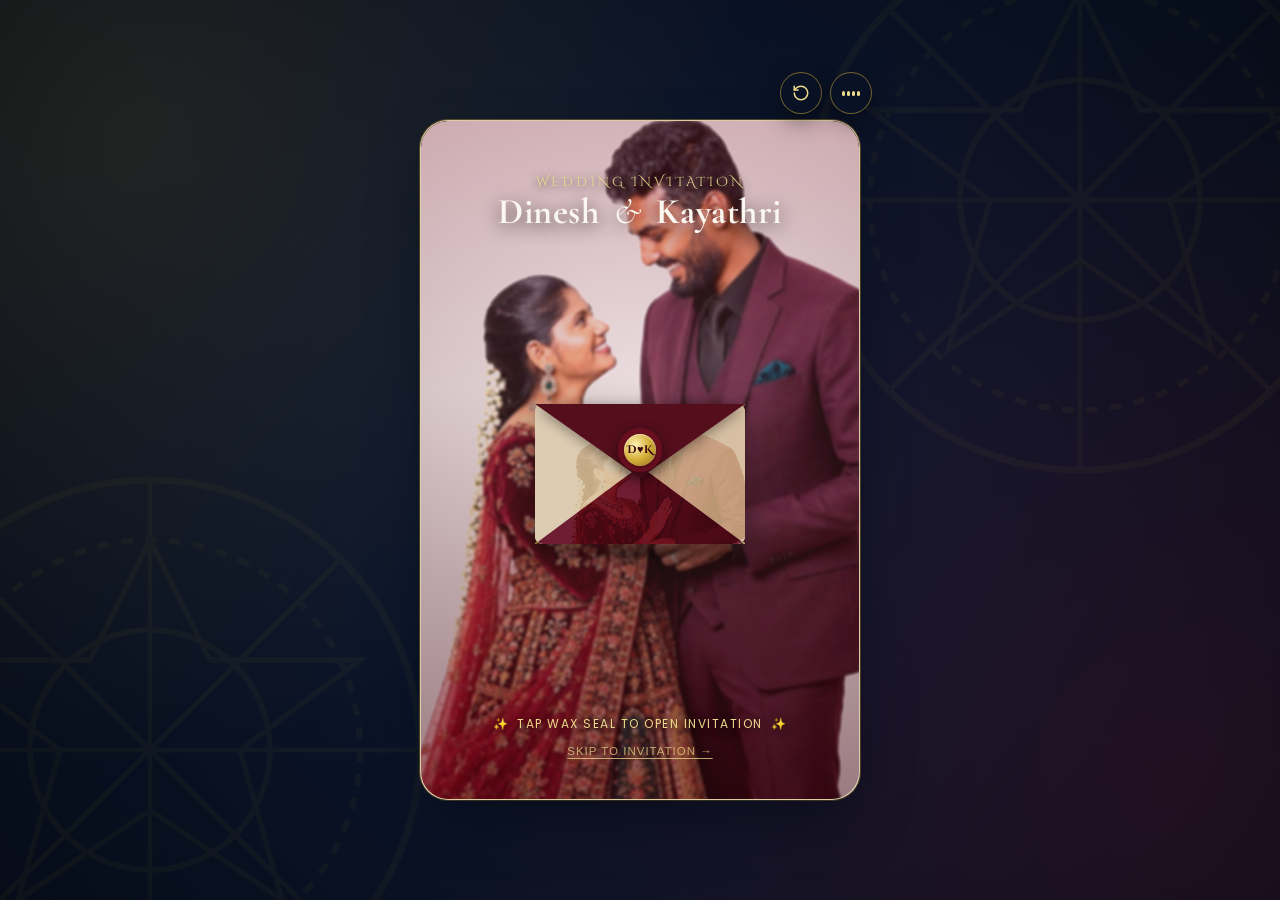
==== Dinesh & Kayathri/index.html @ c500e09a "dinesh and kayathri wedding invitation" ====
<!DOCTYPE html>
<html lang="en">
<head>
  <meta charset="UTF-8">
  <meta name="viewport" content="width=device-width, initial-scale=1.0">
  <title>Dinesh &amp; Kayathri — Royal Wedding Invitation | 14 &amp; 15 Nov 2026</title>
  
  <!-- SEO & Social Sharing Meta Tags -->
  <meta name="description" content="With the blessings of the Almighty and our elders, join us in celebrating the wedding of Dinesh &amp; Kayathri on November 14 &amp; 15, 2026 at Koogaiyur.">
  <meta name="theme-color" content="#060c18">
  <meta property="og:title" content="Dinesh &amp; Kayathri — Wedding Invitation">
  <meta property="og:description" content="Celebrate our wedding ceremony &amp; reception on 14th &amp; 15th November 2026 at Koogaiyur.">
  <meta property="og:type" content="website">
  
  <!-- Stylesheets -->
  <link rel="stylesheet" href="styles.css">
</head>
<body>

  <!-- ==========================================================================
       DRAFT PREVIEW & SUGGESTION SYSTEM
       ========================================================================== -->
  <aside class="preview-feedback-banner" id="previewFeedbackBanner" style="display:none;" style="display:none;" aria-label="Draft Preview Notification">
    <div class="preview-banner-inner">
      <div class="preview-badge-group">
        <span class="preview-pill">✨ DRAFT PREVIEW</span>
        <div class="preview-text-block">
          <span class="preview-main-msg">Wedding Invitation Review — <strong>Dinesh &amp; Kayathri</strong></span>
          <span class="preview-sub-msg">Kindly review our details, dates, and design, and share your valuable suggestions!</span>
        </div>
      </div>
      <div class="preview-banner-actions">
        <button class="preview-btn primary pulse" type="button" onclick="openFeedbackModal()">
          <span>✍️ Give Suggestion</span>
        </button>
        <button class="preview-btn whatsapp" type="button" onclick="openDirectWhatsAppFeedback()">
          <span>💬 WhatsApp Feedback</span>
        </button>
        <button class="preview-btn-close" type="button" onclick="togglePreviewBanner(false)" title="Hide review banner to preview clean invitation" aria-label="Hide banner">
          &times;
        </button>
      </div>
    </div>
  </aside>

  <!-- Floating Sticky Pill to Re-open Suggestion Box -->
  <button class="preview-floating-trigger" id="previewFloatingTrigger" style="display:none;" style="display:none;" type="button" onclick="togglePreviewBanner(true)" title="Open Suggestion &amp; Feedback Box">
    <span class="p-icon">💡</span>
    <span class="p-text">Share Suggestion</span>
  </button>

  <!-- Background Ambient Particles & Kolam Accents -->
  <div class="bg-decor">
    <div class="kolam-watermark"></div>
    <div class="kolam-watermark left"></div>
    <div class="heart-rain" id="heartRain"></div>
  </div>

  <!-- Confetti Canvas for Celebrations -->
  <canvas id="confettiCanvas"></canvas>

  <!-- Top Floating Controls Bar -->
  <header class="top-controls">
    <div class="action-buttons">
      <!-- Replay Envelope Opening Animation -->
      <button class="icon-btn tooltip-wrap" id="replayIntroBtn" data-tip="Replay Envelope Opening" aria-label="Replay Envelope Opening">
        <svg width="18" height="18" viewBox="0 0 24 24" fill="none" stroke="currentColor" stroke-width="2" stroke-linecap="round" stroke-linejoin="round">
          <path d="M3 12a9 9 0 1 0 9-9 9.75 9.75 0 0 0-6.74 2.74L3 8"/>
          <path d="M3 3v5h5"/>
        </svg>
      </button>

      <!-- Royal Wedding Music Toggle -->
      <button class="icon-btn tooltip-wrap" id="musicToggleBtn" data-tip="Play Wedding Music" aria-label="Toggle Wedding Music">
        <div class="soundwave-icon">
          <span class="soundwave-bar"></span>
          <span class="soundwave-bar"></span>
          <span class="soundwave-bar"></span>
          <span class="soundwave-bar"></span>
        </div>
      </button>
    </div>

    <!-- Royal Wedding Background Audio (loops continuously until closed) -->
    <audio id="weddingAudio" preload="auto" loop playsinline src="audio/whatsapp-audio-2026-09-25-at-111933-pm_rhyy3XTS.mp3">
      <source src="audio/whatsapp-audio-2026-09-25-at-111933-pm_rhyy3XTS.mp3" type="audio/mpeg">
    </audio>
  </header>

  <!-- Main Invitation Shell -->
  <main class="invitation-shell">
    <div class="invitation-card" id="invitationCard">

      <!-- Header Royal Temple Toran & Arch Motif -->
      <div class="motif-header">
        <svg viewBox="0 0 440 105" xmlns="http://www.w3.org/2000/svg" preserveAspectRatio="none">
          <defs>
            <!-- Royal Velvet Maroon Gradient -->
            <linearGradient id="royalMaroonGrad" x1="0%" y1="0%" x2="0%" y2="100%">
              <stop offset="0%" stop-color="#460815"/>
              <stop offset="60%" stop-color="#32050E"/>
              <stop offset="100%" stop-color="#220208"/>
            </linearGradient>

            <!-- 24K Metallic Gold Gradient -->
            <linearGradient id="richGoldGrad" x1="0%" y1="0%" x2="100%" y2="100%">
              <stop offset="0%" stop-color="#FFF3C4"/>
              <stop offset="30%" stop-color="#E2BC52"/>
              <stop offset="70%" stop-color="#B88A28"/>
              <stop offset="100%" stop-color="#FCE69C"/>
            </linearGradient>

            <!-- Soft Gold Radial Glow for Sanctum -->
            <radialGradient id="sanctumGlow" cx="50%" cy="35%" r="50%">
              <stop offset="0%" stop-color="#FFEBAA" stop-opacity="0.32"/>
              <stop offset="100%" stop-color="#FFEBAA" stop-opacity="0"/>
            </radialGradient>

            <!-- Drop Shadow for Bells & Kalasam -->
            <filter id="motifShadow" x="-20%" y="-20%" width="140%" height="140%">
              <feDropShadow dx="0" dy="1.5" stdDeviation="1.5" flood-color="#000" flood-opacity="0.45"/>
            </filter>
          </defs>

          <!-- Royal Scalloped Pelmet / Arch Background -->
          <path d="M0,0 L440,0 L440,74 Q385,92 330,76 Q275,60 220,82 Q165,60 110,76 Q55,92 0,74 Z" fill="url(#royalMaroonGrad)"/>
          <ellipse cx="220" cy="38" rx="85" ry="30" fill="url(#sanctumGlow)"/>

          <!-- Ornate Golden Arch Borders -->
          <path d="M0,74 Q55,92 110,76 Q165,60 220,82 Q275,60 330,76 Q385,92 440,74" 
                fill="none" stroke="url(#richGoldGrad)" stroke-width="2.5" stroke-linecap="round"/>
          <path d="M0,70 Q55,88 110,72 Q165,56 220,78 Q275,56 330,72 Q385,88 440,70" 
                fill="none" stroke="url(#richGoldGrad)" stroke-width="0.8" stroke-dasharray="2 3" opacity="0.8"/>

          <!-- Golden Pearl Fringe Drops -->
          <g fill="url(#richGoldGrad)">
            <circle cx="28" cy="82" r="2"/><circle cx="55" cy="86" r="2.5"/><circle cx="82" cy="82" r="2"/>
            <circle cx="138" cy="74" r="2"/><circle cx="165" cy="69" r="2"/><circle cx="192" cy="74" r="2"/>
            <circle cx="220" cy="85" r="3"/>
            <circle cx="248" cy="74" r="2"/><circle cx="275" cy="69" r="2"/><circle cx="302" cy="74" r="2"/>
            <circle cx="358" cy="82" r="2"/><circle cx="385" cy="86" r="2.5"/><circle cx="412" cy="82" r="2"/>
          </g>

          <!-- Draped Garland Swags -->
          <g stroke="url(#richGoldGrad)" stroke-width="1.2" fill="none" opacity="0.9">
            <path d="M0,30 Q55,60 110,34"/>
            <path d="M110,34 Q165,54 220,36"/>
            <path d="M220,36 Q275,54 330,34"/>
            <path d="M330,34 Q385,60 440,30"/>
          </g>

          <!-- Mango Leaves (மாவிலை தோரணம்) -->
          <g fill="#246938" stroke="url(#richGoldGrad)" stroke-width="0.6">
            <path d="M32,44 Q37,58 35,62 Q29,56 32,44 Z"/>
            <path d="M72,48 Q77,62 75,66 Q69,60 72,48 Z"/>
            <path d="M142,44 Q147,58 145,62 Q139,56 142,44 Z"/>
            <path d="M182,44 Q187,58 185,62 Q179,56 182,44 Z"/>
            <path d="M258,44 Q263,58 261,62 Q255,56 258,44 Z"/>
            <path d="M298,44 Q303,58 301,62 Q295,56 298,44 Z"/>
            <path d="M368,48 Q373,62 371,66 Q365,60 368,48 Z"/>
            <path d="M408,44 Q413,58 411,62 Q405,56 408,44 Z"/>
          </g>

          <!-- Marigold Blossoms (சாமந்தி மலர்கள்) -->
          <g>
            <circle cx="18" cy="36" r="3.5" fill="#FF9900"/><circle cx="18" cy="36" r="1.8" fill="#FFE885"/>
            <circle cx="55" cy="48" r="4" fill="#E67300"/><circle cx="55" cy="48" r="2.2" fill="#FFE885"/>
            <circle cx="92" cy="40" r="3.5" fill="#FF9900"/><circle cx="92" cy="40" r="1.8" fill="#FFE885"/>
            <circle cx="128" cy="40" r="3.5" fill="#FF9900"/><circle cx="128" cy="40" r="1.8" fill="#FFE885"/>
            <circle cx="165" cy="46" r="4" fill="#E67300"/><circle cx="165" cy="46" r="2.2" fill="#FFE885"/>
            <circle cx="202" cy="40" r="3.5" fill="#FF9900"/><circle cx="202" cy="40" r="1.8" fill="#FFE885"/>
            <circle cx="238" cy="40" r="3.5" fill="#FF9900"/><circle cx="238" cy="40" r="1.8" fill="#FFE885"/>
            <circle cx="275" cy="46" r="4" fill="#E67300"/><circle cx="275" cy="46" r="2.2" fill="#FFE885"/>
            <circle cx="312" cy="40" r="3.5" fill="#FF9900"/><circle cx="312" cy="40" r="1.8" fill="#FFE885"/>
            <circle cx="348" cy="40" r="3.5" fill="#FF9900"/><circle cx="348" cy="40" r="1.8" fill="#FFE885"/>
            <circle cx="385" cy="48" r="4" fill="#E67300"/><circle cx="385" cy="48" r="2.2" fill="#FFE885"/>
            <circle cx="422" cy="36" r="3.5" fill="#FF9900"/><circle cx="422" cy="36" r="1.8" fill="#FFE885"/>
          </g>

          <!-- Sacred Central Kalasam (கலசம்) -->
          <g transform="translate(220, 16)" filter="url(#motifShadow)">
            <path d="M-10,-10 L-6,-6 M0,-14 L0,-9 M10,-10 L6,-6" stroke="url(#richGoldGrad)" stroke-width="0.8"/>
            <path d="M-6,-4 Q0,-12 6,-4 Q0,-2 -6,-4 Z" fill="#1B5E20"/>
            <path d="M-4,-4 Q0,-15 4,-4 Q0,-2 -4,-4 Z" fill="#795548" stroke="url(#richGoldGrad)" stroke-width="0.6"/>
            <path d="M-7,-2 L7,-2 L5,8 Q0,12 -5,8 Z" fill="url(#richGoldGrad)"/>
            <ellipse cx="0" cy="-2" rx="7" ry="1.8" fill="#FFF3C4"/>
            <circle cx="0" cy="4" r="1.4" fill="#B71C1C"/>
          </g>

          <!-- Hanging Temple Bells (கோவில் மணிகள்) -->
          <g class="hanging-bell" transform="translate(110, 34)" filter="url(#motifShadow)">
            <line x1="0" y1="0" x2="0" y2="16" stroke="url(#richGoldGrad)" stroke-width="1.2" stroke-dasharray="1 2"/>
            <path d="M-6,16 Q0,14 6,16 L5,25 Q0,26 -5,25 Z" fill="url(#richGoldGrad)"/>
            <path d="M-7,25 Q0,24 7,25 L8,28 Q0,29 -8,28 Z" fill="#FCE69C"/>
            <circle cx="0" cy="31" r="1.8" fill="url(#richGoldGrad)"/>
          </g>
          <g class="hanging-bell center-bell" transform="translate(220, 36)" filter="url(#motifShadow)">
            <line x1="0" y1="0" x2="0" y2="20" stroke="url(#richGoldGrad)" stroke-width="1.5" stroke-dasharray="1 2"/>
            <path d="M-8,20 Q0,17 8,20 L7,31 Q0,33 -7,31 Z" fill="url(#richGoldGrad)"/>
            <path d="M-9.5,31 Q0,30 9.5,31 L10.5,35 Q0,37 -10.5,35 Z" fill="#FFF3C4"/>
            <circle cx="0" cy="39" r="2.4" fill="url(#richGoldGrad)"/>
            <circle cx="0" cy="43" r="1.2" fill="#E53935"/>
          </g>
          <g class="hanging-bell" transform="translate(330, 34)" filter="url(#motifShadow)">
            <line x1="0" y1="0" x2="0" y2="16" stroke="url(#richGoldGrad)" stroke-width="1.2" stroke-dasharray="1 2"/>
            <path d="M-6,16 Q0,14 6,16 L5,25 Q0,26 -5,25 Z" fill="url(#richGoldGrad)"/>
            <path d="M-7,25 Q0,24 7,25 L8,28 Q0,29 -8,28 Z" fill="#FCE69C"/>
            <circle cx="0" cy="31" r="1.8" fill="url(#richGoldGrad)"/>
          </g>

          <!-- Golden Sparkles in Heaven -->
          <g fill="#FFF3C4">
            <circle class="twinkle-star" style="animation-delay:0s" cx="60" cy="18" r="1.6"/>
            <circle class="twinkle-star" style="animation-delay:.8s" cx="160" cy="14" r="1.4"/>
            <circle class="twinkle-star" style="animation-delay:1.6s" cx="280" cy="14" r="1.4"/>
            <circle class="twinkle-star" style="animation-delay:2.4s" cx="380" cy="18" r="1.6"/>
          </g>
        </svg>
      </div>

      <!-- 3D Royal Envelope Unboxing Screen -->
      <div class="envelope-screen" id="envelopeScreen">
        <!-- Blurred Couple Photo with Light Red Wash Backdrop -->
        <div class="envelope-backdrop-wrap">
          <div class="envelope-backdrop-img" style="background-image: url('assets/invitation/envelope-backdrop.jpg');" role="img" aria-label="Dinesh &amp; Kayathri Wedding Photo"></div>
          <div class="envelope-backdrop-overlay"></div>
        </div>

        <div class="envelope-header-wrap">
          <div class="envelope-intro-title">Wedding Invitation</div>
          <h2 class="envelope-couple-names">Dinesh <span class="amp">&amp;</span> Kayathri</h2>
        </div>
        
        <!-- 3D Postcard Envelope Physics -->
        <div class="envelope-3d-wrap" id="envelopeWrap" role="button" tabindex="0" aria-label="Tap wax seal to open wedding invitation">
          <div class="envelope-box" id="envelopeBox">
            <div class="env-drop-shadow"></div>
            <div class="env-back-paper"></div>
            
            <!-- Letter sliding out -->
            <div class="env-letter-card">
              <span class="om-mark">ௐ</span>
              <span class="mini-couple">Dinesh &amp; Kayathri</span>
              <svg width="22" height="22" viewBox="0 0 24 24" fill="none" stroke="#540E1C" stroke-width="1.6">
                <path d="M12 21s-7-4.35-9.5-9C.7 8.2 2.6 4.5 6.2 4.1c2-.2 3.6.9 4.8 2.6C12.2 5 13.8 3.9 15.8 4.1c3.6.4 5.5 4.1 3.7 7.9C17 16.65 12 21 12 21Z"/>
              </svg>
            </div>
            
            <!-- Folds: Red top, Red bottom, Beige left & right -->
            <div class="env-side-left"></div>
            <div class="env-side-right"></div>
            <div class="env-front-fold"></div>

            <!-- Couple Photo Lightly Visible on the Postbox -->
            <div class="env-photo-watermark" style="background-image: url('assets/invitation/envelope-backdrop.jpg');"></div>

            <!-- Elegant Gold Line Accents on Postbox -->
            <div class="env-gold-accents">
              <svg viewBox="0 0 210 140" fill="none" class="gold-lines-svg">
                <defs>
                  <linearGradient id="goldLineGrad" x1="0%" y1="0%" x2="100%" y2="100%">
                    <stop offset="0%" stop-color="#FFF3C4"/>
                    <stop offset="35%" stop-color="#E5C158"/>
                    <stop offset="70%" stop-color="#B88A28"/>
                    <stop offset="100%" stop-color="#FCE69C"/>
                  </linearGradient>
                  <filter id="goldGlow" x="-20%" y="-20%" width="140%" height="140%">
                    <feDropShadow dx="0" dy="0" stdDeviation="1" flood-color="#D4AF37" flood-opacity="0.8"/>
                  </filter>
                </defs>
                <!-- Gold Pinstripe Border Frame -->
                <rect x="5" y="5" width="200" height="130" rx="6" stroke="url(#goldLineGrad)" stroke-width="1.2" stroke-dasharray="3, 2.5" opacity="0.95"/>
                <rect x="8" y="8" width="194" height="124" rx="4" stroke="url(#goldLineGrad)" stroke-width="0.6" opacity="0.6"/>
                
                <!-- Gold Corner Brackets -->
                <path d="M 12 20 L 12 12 L 20 12" stroke="url(#goldLineGrad)" stroke-width="1.5" stroke-linecap="round"/>
                <path d="M 198 20 L 198 12 L 190 12" stroke="url(#goldLineGrad)" stroke-width="1.5" stroke-linecap="round"/>
                <path d="M 12 120 L 12 128 L 20 128" stroke="url(#goldLineGrad)" stroke-width="1.5" stroke-linecap="round"/>
                <path d="M 198 120 L 198 128 L 190 128" stroke="url(#goldLineGrad)" stroke-width="1.5" stroke-linecap="round"/>

                <!-- Gold Diagonal Fold Lines Tracing the Triangles -->
                <line x1="0" y1="0" x2="105" y2="70" stroke="url(#goldLineGrad)" stroke-width="1.1" opacity="0.85"/>
                <line x1="210" y1="0" x2="105" y2="70" stroke="url(#goldLineGrad)" stroke-width="1.1" opacity="0.85"/>
                <line x1="0" y1="140" x2="105" y2="62" stroke="url(#goldLineGrad)" stroke-width="1.5" opacity="0.95" filter="url(#goldGlow)"/>
                <line x1="210" y1="140" x2="105" y2="62" stroke="url(#goldLineGrad)" stroke-width="1.5" opacity="0.95" filter="url(#goldGlow)"/>

                <!-- Delicate Gold Corner Accents -->
                <circle cx="12" cy="12" r="1.5" fill="url(#goldLineGrad)"/>
                <circle cx="198" cy="12" r="1.5" fill="url(#goldLineGrad)"/>
                <circle cx="12" cy="128" r="1.5" fill="url(#goldLineGrad)"/>
                <circle cx="198" cy="128" r="1.5" fill="url(#goldLineGrad)"/>
              </svg>
            </div>

            <!-- Top Flap (Red with Gold V-Edge) -->
            <div class="env-top-flap">
              <div class="flap-gold-line"></div>
            </div>
            
            <!-- Wax Seal with Gold Monogram and Crimson Ring -->
            <div class="env-wax-seal" id="envWaxSeal">
              <span class="monogram">D♥K</span>
              <div class="seal-sparkle-burst" id="sealSparkleBurst"></div>
            </div>
          </div>
        </div>

        <!-- Action / Prompt -->
        <div class="envelope-action-wrap">
          <p class="envelope-prompt-text" id="envelopePrompt">
            <span>✨</span> Tap wax seal to open invitation <span>✨</span>
          </p>

          <button class="skip-intro-btn" id="skipIntroBtn" type="button">Skip to Invitation &rarr;</button>
        </div>
      </div>

      <!-- Slides / Continuous Content Container -->
      <div class="slides-container" id="slidesContainer">

        <!-- ==========================================
             SLIDE 1 : WELCOME & INVOCATION
             ========================================== -->
        <section class="slide-section active-slide" id="slide-0" data-slide="0">
          <div class="sacred-om-badge">
            <span>ௐ</span>
          </div>
          <div class="tagline-eyebrow">With the blessings of the almighty &amp; our elders</div>
          <h1 class="display-title">Better Together!</h1>
          <div class="gold-divider"></div>
          <p class="body-lead">
            With hearts brimming with joy and gratitude, we warmly welcome you to celebrate the union of two souls. Your gracious presence, love, and sacred blessings are our most cherished gifts as we begin this beautiful new journey.
          </p>
          <button class="btn btn-cta" type="button" onclick="goToInvitationSlide(1)">
            Open Invitation <span style="font-size:16px;">♥</span>
          </button>
        </section>

        <!-- ==========================================
             SLIDE 2 : THE COUPLE
             ========================================== -->
        <section class="slide-section" id="slide-1" data-slide="1">
          <div class="tagline-eyebrow">The wedding celebration of</div>
          <h2 class="couple-hero-title">Dinesh<span class="amp">&amp;</span>Kayathri</h2>
          <div class="gold-divider"></div>
          
          <!-- Authentic Couple Photo from Printed Card -->
          <div class="couple-card-preview-wrap" onclick="openGalleryModal()" role="button" tabindex="0" title="Tap to view printed card" aria-label="View Printed Wedding Card">
            <div class="couple-avatar-glow">
              <img src="assets/invitation/couple-portrait.jpg" alt="Dinesh and Kayathri" class="couple-avatar-img">
            </div>
            <div class="couple-qualifications">
              <span class="groom-qual">Er. சு. தினேஷ் <small>DME., BE.</small></span>
              <span class="qual-divider">♥</span>
              <span class="bride-qual">Dr. வீ. காயத்ரி <small>BPT., MPT(Ortho)</small></span>
            </div>
            <div class="tamil-love-quote">
              &ldquo;முதலும் நீ, முடிவும் நீ, என் வாழ்க்கை முழுவதும் நீ&rdquo;
            </div>
          </div>

          <p class="body-lead">
            Two hearts that found each other, two families now bound as one, beginning a journey of love, honor, and joy that lasts a lifetime.
          </p>
          <div style="display:flex; flex-direction:column; gap:10px; width:100%; max-width:280px; margin-top:6px;">
            <button class="btn btn-outline" type="button" onclick="openGalleryModal()">
              View Printed Card 💌
            </button>
            <button class="btn" type="button" onclick="goToInvitationSlide(2)">
              View Muhurtham Ceremony &rarr;
            </button>
          </div>
        </section>

        <!-- ==========================================
             SLIDE 3 : MUHURTHAM CEREMONY
             ========================================== -->
        <section class="slide-section" id="slide-2" data-slide="2">
          
          <!-- Live Muhurtham Countdown Timer -->
          <div class="countdown-box">
            <div class="countdown-heading">Counting down to Brahma Muhurtham</div>
            <div class="countdown-grid" id="countdown">
              <div class="cd-tile">
                <span class="num" id="cd-days">00</span>
                <span class="unit">Days</span>
              </div>
              <div class="cd-tile">
                <span class="num" id="cd-hours">00</span>
                <span class="unit">Hours</span>
              </div>
              <div class="cd-tile">
                <span class="num" id="cd-mins">00</span>
                <span class="unit">Mins</span>
              </div>
              <div class="cd-tile">
                <span class="num" id="cd-secs">00</span>
                <span class="unit">Secs</span>
              </div>
            </div>
          </div>

          <div class="tagline-eyebrow">Auspicious Wedding Ceremony</div>
          
          <!-- Date & Time Grid -->
          <div class="event-info-grid">
            <div class="event-info-card">
              <div class="event-icon-circle" title="Auspicious Wedding Date">
                <svg width="20" height="20" viewBox="0 0 24 24" fill="none" stroke="currentColor" stroke-width="1.6" stroke-linecap="round" stroke-linejoin="round">
                  <rect x="3" y="4" width="18" height="17" rx="3"/>
                  <path d="M3 9h18"/>
                  <path d="M8 2v4"/>
                  <path d="M16 2v4"/>
                  <circle cx="12" cy="15" r="2.2"/>
                  <path d="M12 11.5v1.2"/>
                  <path d="M12 17.3v1.2"/>
                  <path d="M8.5 15h1.2"/>
                  <path d="M14.3 15h1.2"/>
                  <path d="M9.5 12.5l.8.8"/>
                  <path d="M13.7 16.7l.8.8"/>
                  <path d="M9.5 17.5l.8-.8"/>
                  <path d="M13.7 13.3l.8-.8"/>
                </svg>
              </div>
              <div>
                <div class="card-label">Date</div>
                <div class="card-val-primary">15 Nov 2026</div>
                <div class="card-val-sub">Sunday</div>
              </div>
            </div>

            <div class="event-info-card">
              <div class="event-icon-circle" title="Brahma Muhurtham Dawn Hour">
                <svg width="20" height="20" viewBox="0 0 24 24" fill="none" stroke="currentColor" stroke-width="1.6" stroke-linecap="round" stroke-linejoin="round">
                  <circle cx="12" cy="12" r="9"/>
                  <polyline points="12 6.5 12 12 15.5 14.5"/>
                  <circle cx="12" cy="12" r="1.2" fill="currentColor"/>
                  <path d="M12 3v1.5"/>
                  <path d="M21 12h-1.5"/>
                  <path d="M12 21v-1.5"/>
                  <path d="M3 12h1.5"/>
                </svg>
              </div>
              <div>
                <div class="card-label">Time</div>
                <div class="card-val-primary">4:30–6:00 AM</div>
                <div class="card-val-sub">Brahma Muhurtham</div>
              </div>
            </div>
          </div>

          <!-- Temple Venue Card -->
          <div class="event-info-card full-width">
            <div class="event-icon-circle" title="Sacred Temple Venue">
              <svg width="20" height="20" viewBox="0 0 24 24" fill="none" stroke="currentColor" stroke-width="1.6" stroke-linecap="round" stroke-linejoin="round">
                <path d="M12 2v2.5"/>
                <circle cx="12" cy="2.5" r="0.8" fill="currentColor"/>
                <path d="M8.5 7.5c0-1.8 1.5-3 3.5-3s3.5 1.2 3.5 3"/>
                <path d="M7 7.5h10"/>
                <path d="M6 11.5h12"/>
                <path d="M7.5 7.5l-1.5 4"/>
                <path d="M16.5 7.5l1.5 4"/>
                <path d="M4 15.5h16"/>
                <path d="M6 11.5l-2 4"/>
                <path d="M18 11.5l2 4"/>
                <path d="M2 21.5h20"/>
                <path d="M5 15.5v6"/>
                <path d="M19 15.5v6"/>
                <path d="M9.5 21.5v-3.5a2.5 2.5 0 0 1 5 0v3.5"/>
              </svg>
            </div>
            <div class="card-label">Ceremony Venue</div>
            <div class="card-val-primary" style="font-size:20px;">Sri Swarnapureeswarar Temple</div>
            <div class="card-val-sub">Koogaiyur, Tamil Nadu</div>
            
            <div class="location-btn-row">
              <a class="chip-link" href="https://www.google.com/maps/search/?api=1&query=Sri+Swarnapureeswarar+Temple+Koogaiyur" target="_blank" rel="noopener">
                <svg width="13" height="13" viewBox="0 0 24 24" fill="none" stroke="currentColor" stroke-width="2"><polygon points="3 11 22 2 13 21 11 13 3 11"/></svg>
                Open in Maps ↗
              </a>
              <button class="chip-link" type="button" onclick="copyVenueAddress('Sri Swarnapureeswarar Temple, Koogaiyur', this)">
                <svg width="13" height="13" viewBox="0 0 24 24" fill="none" stroke="currentColor" stroke-width="2"><rect x="9" y="9" width="13" height="13" rx="2" ry="2"/><path d="M5 15H4a2 2 0 0 1-2-2V4a2 2 0 0 1 2-2h9a2 2 0 0 1 2 2v1"/></svg>
                Copy Address
              </button>
            </div>
          </div>

          <!-- Helpline & Contacts -->
          <div class="helpline-box">
            <div class="helpline-title">
              <span>Need Assistance? Call Us</span>
              <span style="color:var(--maroon-rich);">📞</span>
            </div>
            <div class="contact-chips-wrap">
              <a class="contact-pill" href="tel:+919942268549">
                <svg width="12" height="12" viewBox="0 0 24 24" fill="none" stroke="currentColor" stroke-width="2"><path d="M22 16.92v3a2 2 0 0 1-2.18 2 19.79 19.79 0 0 1-8.63-3.07 19.5 19.5 0 0 1-6-6 19.79 19.79 0 0 1-3.07-8.67A2 2 0 0 1 4.11 2h3a2 2 0 0 1 2 1.72 12.84 12.84 0 0 0 .7 2.81 2 2 0 0 1-.45 2.11L8.09 9.91a16 16 0 0 0 6 6l1.27-1.27a2 2 0 0 1 2.11-.45 12.84 12.84 0 0 0 2.81.7A2 2 0 0 1 22 16.92z"/></svg>
                +91 99422 68549
              </a>
              <a class="contact-pill" href="tel:+918870851124">
                <svg width="12" height="12" viewBox="0 0 24 24" fill="none" stroke="currentColor" stroke-width="2"><path d="M22 16.92v3a2 2 0 0 1-2.18 2 19.79 19.79 0 0 1-8.63-3.07 19.5 19.5 0 0 1-6-6 19.79 19.79 0 0 1-3.07-8.67A2 2 0 0 1 4.11 2h3a2 2 0 0 1 2 1.72 12.84 12.84 0 0 0 .7 2.81 2 2 0 0 1-.45 2.11L8.09 9.91a16 16 0 0 0 6 6l1.27-1.27a2 2 0 0 1 2.11-.45 12.84 12.84 0 0 0 2.81.7A2 2 0 0 1 22 16.92z"/></svg>
                +91 88708 51124
              </a>
              <a class="contact-pill whatsapp" href="https://wa.me/919942268549?text=Congratulations%20Dinesh%20and%20Kayathri!%20Wishing%20you%20a%20blissful%20married%20life!%20%F0%9F%8C%B8%E2%9C%A8" target="_blank" rel="noopener">
                <span>💬</span> WhatsApp Wish
              </a>
            </div>
          </div>

          <div style="display:flex; flex-direction:column; gap:8px; width:100%; max-width:280px;">
            <button class="btn btn-outline" type="button" onclick="downloadIcsEvent('muhurtham')">
              Add Muhurtham to Calendar 📅
            </button>
            <button class="btn" type="button" onclick="goToInvitationSlide(3)">
              View Reception Celebration &rarr;
            </button>
          </div>
        </section>

        <!-- ==========================================
             SLIDE 4 : RECEPTION CELEBRATION
             ========================================== -->
        <section class="slide-section" id="slide-3" data-slide="3">
          <div class="tagline-eyebrow">An evening of music &amp; dining</div>
          <h1 class="display-title" style="font-size:36px;">Wedding Reception</h1>
          <div class="gold-divider"></div>
          
          <!-- Date & Time Grid -->
          <div class="event-info-grid">
            <div class="event-info-card">
              <div class="event-icon-circle" title="Reception Date">
                <svg width="20" height="20" viewBox="0 0 24 24" fill="none" stroke="currentColor" stroke-width="1.6" stroke-linecap="round" stroke-linejoin="round">
                  <rect x="3" y="4" width="18" height="17" rx="3"/>
                  <path d="M3 9h18"/>
                  <path d="M8 2v4"/>
                  <path d="M16 2v4"/>
                  <path d="M12 11.5l.9 2 2.1.3-1.5 1.5.4 2.2-1.9-1-1.9 1 .4-2.2-1.5-1.5 2.1-.3z" fill="currentColor"/>
                </svg>
              </div>
              <div>
                <div class="card-label">Date</div>
                <div class="card-val-primary">14 Nov 2026</div>
                <div class="card-val-sub">Saturday</div>
              </div>
            </div>

            <div class="event-info-card">
              <div class="event-icon-circle" title="Evening Gala Time">
                <svg width="20" height="20" viewBox="0 0 24 24" fill="none" stroke="currentColor" stroke-width="1.6" stroke-linecap="round" stroke-linejoin="round">
                  <circle cx="12" cy="12" r="9"/>
                  <polyline points="12 6.5 12 12 8.5 15.5"/>
                  <circle cx="12" cy="12" r="1.2" fill="currentColor"/>
                  <path d="M17 7a3 3 0 0 1-2.5 2.5 3 3 0 0 0 2.5-2.5z" fill="currentColor"/>
                </svg>
              </div>
              <div>
                <div class="card-label">Time</div>
                <div class="card-val-primary">7:00–9:00 PM</div>
                <div class="card-val-sub">Evening Gala</div>
              </div>
            </div>
          </div>

          <!-- Reception Venue Card -->
          <div class="event-info-card full-width">
            <div class="event-icon-circle" title="Grand Reception Palace Venue">
              <svg width="20" height="20" viewBox="0 0 24 24" fill="none" stroke="currentColor" stroke-width="1.6" stroke-linecap="round" stroke-linejoin="round">
                <path d="M2 21.5h20"/>
                <path d="M8 9.5c0-3.2 1.8-5.5 4-5.5s4 2.3 4 5.5"/>
                <path d="M12 2v2"/>
                <circle cx="12" cy="2" r="0.7" fill="currentColor"/>
                <path d="M3 10.5c0-2 1.2-3.5 2.5-3.5s2.5 1.5 2.5 3.5"/>
                <path d="M16 10.5c0-2 1.2-3.5 2.5-3.5s2.5 1.5 2.5 3.5"/>
                <path d="M3 10.5v11"/>
                <path d="M21 10.5v11"/>
                <path d="M8 9.5v12"/>
                <path d="M16 9.5v12"/>
                <path d="M2 14h20"/>
                <path d="M10 21.5v-4.5a2 2 0 0 1 4 0v4.5"/>
              </svg>
            </div>
            <div class="card-label">Reception Venue</div>
            <div class="card-val-primary" style="font-size:20px;">Senthur Mahal</div>
            <div class="card-val-sub">Koogaiyur, Tamil Nadu</div>
            
            <div class="location-btn-row">
              <a class="chip-link" href="https://www.google.com/maps/search/?api=1&query=Senthur+Mahal+Koogaiyur" target="_blank" rel="noopener">
                <svg width="13" height="13" viewBox="0 0 24 24" fill="none" stroke="currentColor" stroke-width="2"><polygon points="3 11 22 2 13 21 11 13 3 11"/></svg>
                Open in Maps ↗
              </a>
              <button class="chip-link" type="button" onclick="copyVenueAddress('Senthur Mahal, Koogaiyur', this)">
                <svg width="13" height="13" viewBox="0 0 24 24" fill="none" stroke="currentColor" stroke-width="2"><rect x="9" y="9" width="13" height="13" rx="2" ry="2"/><path d="M5 15H4a2 2 0 0 1-2-2V4a2 2 0 0 1 2-2h9a2 2 0 0 1 2 2v1"/></svg>
                Copy Address
              </button>
            </div>
          </div>

          <!-- Helpline & Contacts -->
          <div class="helpline-box">
            <div class="helpline-title">
              <span>Need Directions? Call Us</span>
              <span style="color:var(--maroon-rich);">📞</span>
            </div>
            <div class="contact-chips-wrap">
              <a class="contact-pill" href="tel:+919942268549">+91 99422 68549</a>
              <a class="contact-pill" href="tel:+918870851124">+91 88708 51124</a>
            </div>
          </div>

          <div style="display:flex; flex-direction:column; gap:8px; width:100%; max-width:280px;">
            <button class="btn btn-outline" type="button" onclick="downloadIcsEvent('reception')">
              Add Reception to Calendar 📅
            </button>
            <button class="btn" type="button" onclick="goToInvitationSlide(4)">
              View Blessings &amp; Wishes &rarr;
            </button>
          </div>
        </section>

        <!-- ==========================================
             SLIDE 5 : CLOSING & WISHES GUESTBOOK
             ========================================== -->
        <section class="slide-section" id="slide-4" data-slide="4">
          <div class="sacred-om-badge">
            <svg width="22" height="22" viewBox="0 0 24 24" fill="#540E1C">
              <path d="M12 21.35l-1.45-1.32C5.4 15.36 2 12.28 2 8.5 2 5.42 4.42 3 7.5 3c1.74 0 3.41.81 4.5 2.09C13.09 3.81 14.76 3 16.5 3 19.58 3 22 5.42 22 8.5c0 3.78-3.4 6.86-8.55 11.54L12 21.35z"/>
            </svg>
          </div>
          <div class="tagline-eyebrow">With Love &amp; Gratitude</div>
          <h1 class="display-title" style="font-size:32px;">Your Presence Is Our Greatest Blessing</h1>
          <p class="body-text">
            With hearts full of love and dreams ready to take flight, we joyfully invite you to grace our wedding celebrations and bestow your kind blessings upon us.
          </p>
          <div class="gold-divider"></div>
          
          <h2 class="couple-hero-title" style="font-size:36px; margin-bottom:2px;">Dinesh &amp; Kayathri</h2>
          <p style="font-size:12px; color:var(--ink-light); letter-spacing:0.8px; margin-bottom:14px;">
            Awaiting your gracious presence with family &amp; friends
          </p>

          <div style="display:flex; gap:10px; flex-wrap:wrap; justify-content:center; margin-bottom:16px;">
            <button class="btn btn-cta" type="button" onclick="openWishesModal()">
              Share Your Wishes 💌
            </button>
            <button class="btn btn-outline" type="button" onclick="goToInvitationSlide(0)">
              View Again ↺
            </button>
          </div>

          <!-- Live Interactive Wishes Wall -->
          <div class="wishes-wall-container">
            <div class="wishes-wall-title">Blessings From Loved Ones</div>
            <div class="wishes-list" id="wishesList">
              <!-- Dynamically populated from JS state / localStorage -->
            </div>
          </div>
        </section>

      </div>

      <!-- Story Mode Navigation Footer Bar -->
      <footer class="story-nav-bar">
        <button class="nav-arrow-btn" id="prevSlideBtn" type="button" aria-label="Previous Slide">
          ‹ Previous
        </button>
        <div class="dots-indicators" id="dotsContainer">
          <!-- Dynamically populated from JS -->
        </div>
        <button class="nav-arrow-btn" id="nextSlideBtn" type="button" aria-label="Next Slide">
          Next ›
        </button>
      </footer>

    </div>
  </main>

  <!-- ==========================================================================
       MODAL 1: Share Your Wishes & Blessings
       ========================================================================== -->
  <div class="custom-modal" id="wishesModal" role="dialog" aria-modal="true" aria-labelledby="wishesModalTitle">
    <div class="modal-content-card">
      <button class="modal-close-cross" type="button" onclick="closeWishesModal()" aria-label="Close Modal">&times;</button>
      
      <div class="sacred-om-badge" style="margin-bottom:8px;">💌</div>
      <h2 class="display-title" id="wishesModalTitle" style="font-size:24px; margin-bottom:6px;">Share Your Blessings</h2>
      <p style="font-size:12px; color:var(--ink-light); margin-bottom:14px;">
        Leave your warm wishes and prayers for Dinesh &amp; Kayathri
      </p>

      <form id="wishesForm">
        <div class="modal-form-group">
          <label for="wishAuthorName">Your Name *</label>
          <input class="modal-input" id="wishAuthorName" type="text" placeholder="e.g. Ramesh &amp; Family" required>
        </div>
        
        <div class="modal-form-group">
          <label for="wishAuthorRelation">Relationship (Optional)</label>
          <input class="modal-input" id="wishAuthorRelation" type="text" placeholder="e.g. Friend / Relative / Colleague">
        </div>

        <div class="modal-form-group">
          <label for="wishMessageText">Your Blessings / Message *</label>
          <textarea class="modal-textarea" id="wishMessageText" rows="3" placeholder="Write your heartfelt blessing..." required></textarea>
        </div>

        <button class="btn btn-cta" id="wishSubmitBtn" type="submit" style="width:100%; justify-content:center; margin-top:16px;">
          Send Wishes &amp; Blessings ♥
        </button>
      </form>
    </div>
  </div>

  <!-- ==========================================================================
       MODAL 2: Digital Printed Invitation Card Lightbox
       ========================================================================== -->
  <!-- ==========================================================================
       MODAL 2: Original Printed Wedding Invitation Card Lightbox
       ========================================================================== -->
  <div class="custom-modal" id="galleryModal" role="dialog" aria-modal="true" aria-labelledby="galleryModalTitle">
    <div class="modal-content-card gallery-modal-content">
      <button class="modal-close-cross" type="button" onclick="closeGalleryModal()" aria-label="Close Lightbox">&times;</button>
      
      <div class="gallery-modal-header">
        <span class="om-tag">ௐ ஸ்ரீ அய்யனார் துணை</span>
        <h2 class="display-title" id="galleryModalTitle">Original Printed Wedding Card</h2>
        <p class="modal-sub-desc">திருமண அழைப்பிதழ் &bull; Dinesh &amp; Kayathri &bull; Koogaiyur</p>
      </div>

      <!-- Quick Switcher Tabs -->
      <div class="card-tabs-nav">
        <button type="button" class="card-tab-btn active" id="cardTab0" onclick="switchCardSlide(0)">
          <span class="tab-icon">🌟</span>
          <span>Side 1: Outer Cover &amp; Couple</span>
        </button>
        <button type="button" class="card-tab-btn" id="cardTab1" onclick="switchCardSlide(1)">
          <span class="tab-icon">📜</span>
          <span>Side 2: Sacred Tamil Invitation</span>
        </button>
      </div>

      <div class="gallery-carousel">
        <div class="gallery-track" id="galleryTrack">
          
          <!-- Side 1: Outer 3-Fold Printed Card -->
          <div class="gallery-item-slide">
            <div class="printed-card-frame">
              <div class="card-zoom-container" id="zoomContainer0">
                <img src="assets/invitation/printed-card-outer.jpg" alt="Dinesh &amp; Kayathri Wedding Invitation - Outer Cover" class="printed-card-img" id="printedCardImg0" onclick="toggleCardZoom(0)">
              </div>
              <div class="printed-card-meta">
                <div class="card-meta-tags">
                  <span class="meta-pill">திருமண உறுதி அழைப்பிதழ்</span>
                  <span class="meta-pill">Reception: 14 Nov</span>
                  <span class="meta-pill">Muhurtham: 15 Nov</span>
                </div>
                <div class="card-action-bar">
                  <button type="button" class="card-action-btn" onclick="toggleCardZoom(0)">
                    <svg width="14" height="14" viewBox="0 0 24 24" fill="none" stroke="currentColor" stroke-width="2"><circle cx="11" cy="11" r="8"/><line x1="21" y1="21" x2="16.65" y2="16.65"/><line x1="11" y1="8" x2="11" y2="14"/><line x1="8" y1="11" x2="14" y2="11"/></svg>
                    <span id="zoomLabel0">Zoom</span>
                  </button>
                  <a href="assets/invitation/printed-card-outer.jpg" target="_blank" download="Dinesh-Kayathri-Wedding-Card-Outer.jpg" class="card-action-btn">
                    <svg width="14" height="14" viewBox="0 0 24 24" fill="none" stroke="currentColor" stroke-width="2"><path d="M21 15v4a2 2 0 0 1-2 2H5a2 2 0 0 1-2-2v-4"/><polyline points="7 10 12 15 17 10"/><line x1="12" y1="15" x2="12" y2="3"/></svg>
                    Download
                  </a>
                  <a href="assets/invitation/printed-card-outer.jpg" target="_blank" rel="noopener" class="card-action-btn primary">
                    <svg width="14" height="14" viewBox="0 0 24 24" fill="none" stroke="currentColor" stroke-width="2"><path d="M18 13v6a2 2 0 0 1-2 2H5a2 2 0 0 1-2-2V8a2 2 0 0 1 2-2h6"/><polyline points="15 3 21 3 21 9"/><line x1="10" y1="14" x2="21" y2="3"/></svg>
                    Full View ↗
                  </a>
                </div>
              </div>
            </div>
          </div>

          <!-- Side 2: Inner 3-Fold Printed Card -->
          <div class="gallery-item-slide">
            <div class="printed-card-frame">
              <div class="card-zoom-container" id="zoomContainer1">
                <img src="assets/invitation/printed-card-inner.jpg" alt="Dinesh &amp; Kayathri Wedding Invitation - Inside Sacred Details" class="printed-card-img" id="printedCardImg1" onclick="toggleCardZoom(1)">
              </div>
              <div class="printed-card-meta">
                <div class="card-meta-tags">
                  <span class="meta-pill">Er. சு. தினேஷ் DME., BE.</span>
                  <span class="meta-pill">Dr. வீ. காயத்ரி BPT., MPT</span>
                  <span class="meta-pill">ஸ்ரீ அய்யனார் துணை</span>
                </div>
                <div class="card-action-bar">
                  <button type="button" class="card-action-btn" onclick="toggleCardZoom(1)">
                    <svg width="14" height="14" viewBox="0 0 24 24" fill="none" stroke="currentColor" stroke-width="2"><circle cx="11" cy="11" r="8"/><line x1="21" y1="21" x2="16.65" y2="16.65"/><line x1="11" y1="8" x2="11" y2="14"/><line x1="8" y1="11" x2="14" y2="11"/></svg>
                    <span id="zoomLabel1">Zoom</span>
                  </button>
                  <a href="assets/invitation/printed-card-inner.jpg" target="_blank" download="Dinesh-Kayathri-Wedding-Card-Inner.jpg" class="card-action-btn">
                    <svg width="14" height="14" viewBox="0 0 24 24" fill="none" stroke="currentColor" stroke-width="2"><path d="M21 15v4a2 2 0 0 1-2 2H5a2 2 0 0 1-2-2v-4"/><polyline points="7 10 12 15 17 10"/><line x1="12" y1="15" x2="12" y2="3"/></svg>
                    Download
                  </a>
                  <a href="assets/invitation/printed-card-inner.jpg" target="_blank" rel="noopener" class="card-action-btn primary">
                    <svg width="14" height="14" viewBox="0 0 24 24" fill="none" stroke="currentColor" stroke-width="2"><path d="M18 13v6a2 2 0 0 1-2 2H5a2 2 0 0 1-2-2V8a2 2 0 0 1 2-2h6"/><polyline points="15 3 21 3 21 9"/><line x1="10" y1="14" x2="21" y2="3"/></svg>
                    Full View ↗
                  </a>
                </div>
              </div>
            </div>
          </div>

        </div>
      </div>

      <div class="gallery-nav-dots">
        <span class="g-dot-item active" onclick="switchCardSlide(0)"></span>
        <span class="g-dot-item" onclick="switchCardSlide(1)"></span>
      </div>

      <button class="btn btn-outline" type="button" style="margin-top:14px; font-size:12px; padding:8px 24px;" onclick="closeGalleryModal()">
        Close Preview &times;
      </button>
    </div>
  </div>

  <!-- ==========================================================================
       MODAL 3: Invitation Review & Suggestions / Feedback
       ========================================================================== -->
  <div class="custom-modal" id="feedbackModal" role="dialog" aria-modal="true" aria-labelledby="feedbackModalTitle">
    <div class="modal-content-card feedback-modal-card">
      <button class="modal-close-cross" type="button" onclick="closeFeedbackModal()" aria-label="Close Modal">&times;</button>
      
      <div class="sacred-om-badge" style="margin-bottom:8px;">💡</div>
      <h2 class="display-title" id="feedbackModalTitle" style="font-size:23px; margin-bottom:4px;">Invitation Review &amp; Suggestions</h2>
      <p style="font-size:12.5px; color:var(--ink-light); margin-bottom:14px; line-height:1.4;">
        Thank you for reviewing our invitation! Please share any corrections, wording advice, or your blessings.
      </p>

      <!-- Quick 1-Click Suggestion Tags -->
      <div class="feedback-topics-label">Quick Checklist (Tap to add):</div>
      <div class="quick-tags-grid" id="quickTagsGrid">
        <button type="button" class="quick-tag" onclick="toggleFeedbackTag(this, 'Looks stunning & perfect! ❤️')">❤️ Looks Perfect!</button>
        <button type="button" class="quick-tag" onclick="toggleFeedbackTag(this, 'Names & Spellings look correct ✓')">✓ Spellings &amp; Names</button>
        <button type="button" class="quick-tag" onclick="toggleFeedbackTag(this, 'Check Brahma Muhurtham timings ⏰')">⏰ Check Timings</button>
        <button type="button" class="quick-tag" onclick="toggleFeedbackTag(this, 'Check Venue & Google Maps link 📍')">📍 Check Venue/Map</button>
        <button type="button" class="quick-tag" onclick="toggleFeedbackTag(this, 'Tamil text & font review 📜')">📜 Tamil Text</button>
        <button type="button" class="quick-tag" onclick="toggleFeedbackTag(this, 'Add family members / Bus route info 👨‍👩‍👧')">👨‍👩‍👧 Family/Travel Info</button>
      </div>

      <form id="feedbackForm" onsubmit="handleSendFeedback(event, 'dinesh')">
        <div class="modal-form-group">
          <label for="reviewerName">Your Name *</label>
          <input class="modal-input" id="reviewerName" type="text" placeholder="e.g. Ramesh Mama / Priya / Suresh &amp; Family" required>
        </div>

        <div class="modal-form-group">
          <label for="reviewerRelation">Relationship / Role (Optional)</label>
          <input class="modal-input" id="reviewerRelation" type="text" placeholder="e.g. Relative / Friend / Colleague / Well-wisher">
        </div>

        <div class="modal-form-group">
          <label>Overall Impression</label>
          <div class="star-rating-row" id="starRatingRow">
            <button type="button" class="star-btn active" data-val="1" onclick="setStarRating(1)">★</button>
            <button type="button" class="star-btn active" data-val="2" onclick="setStarRating(2)">★</button>
            <button type="button" class="star-btn active" data-val="3" onclick="setStarRating(3)">★</button>
            <button type="button" class="star-btn active" data-val="4" onclick="setStarRating(4)">★</button>
            <button type="button" class="star-btn active" data-val="5" onclick="setStarRating(5)">★</button>
            <span class="star-label-text" id="starLabelText">5 / 5 — Loved it!</span>
          </div>
        </div>

        <div class="modal-form-group">
          <label for="reviewerComments">Your Suggestions / Remarks *</label>
          <textarea class="modal-textarea" id="reviewerComments" rows="3" placeholder="Write any suggestions, advice, or blessings..." required></textarea>
        </div>

        <!-- Feedback Action Buttons -->
        <div class="feedback-action-stack">
          <button class="btn btn-cta whatsapp-btn" type="submit" style="width:100%; justify-content:center; gap:8px;">
            <span>💬 Send Suggestion to Dinesh (WhatsApp)</span>
          </button>
          
          <div style="display:flex; gap:8px; width:100%;">
            <button class="btn btn-outline" type="button" onclick="handleSendFeedback(event, 'kayathri')" style="flex:1; justify-content:center; font-size:11.5px; padding:9px 10px;">
              <span>💬 Send to Kayathri</span>
            </button>
            <button class="btn btn-outline" type="button" onclick="copyFeedbackText()" style="flex:1; justify-content:center; font-size:11.5px; padding:9px 10px;">
              <span id="copyFeedbackBtnText">📋 Copy Text</span>
            </button>
          </div>
        </div>
      </form>
    </div>
  </div>

  <!-- Scripts -->
  <script src="script.js"></script>

</body>
</html>
---- Dinesh & Kayathri/styles.css ----
/* ==========================================================================
   Dinesh & Kayathri — Royal Wedding Invitation
   Luxury South Indian Vedic / Royal Theme Design System
   ========================================================================== */

@import url('https://fonts.googleapis.com/css2?family=Cinzel+Decorative:wght@700&family=Cormorant+Garamond:ital,wght@0,400;0,500;0,600;0,700;1,400;1,600&family=Noto+Serif+Tamil:wght@500;700&family=Poppins:wght@300;400;500;600;700&display=swap');

:root {
  /* Royal Palette */
  --navy-deep: #060c18;
  --navy-dark: #0a1326;
  --navy-mid: #101e3d;
  --navy-light: #1b2f5b;
  --maroon-deep: #380811;
  --maroon-rich: #540e1c;
  --maroon-accent: #78172c;
  
  /* Metallic Golds */
  --gold-bronze: #8c6a23;
  --gold-rich: #b58d34;
  --gold-pure: #d4af37;
  --gold-light: #edd88b;
  --gold-shimmer: #fff3c4;
  --gold-gradient: linear-gradient(135deg, #a47c28 0%, #d4af37 35%, #fff1c2 55%, #c59738 80%, #8a641b 100%);
  --gold-foil: linear-gradient(90deg, rgba(212,175,55,0.2) 0%, rgba(255,243,196,0.85) 50%, rgba(212,175,55,0.2) 100%);
  
  /* Neutral / Cream Tones */
  --cream-pure: #faf7f0;
  --cream-soft: #f4ede0;
  --cream-tint: #ebdcc3;
  --ink-primary: #121824;
  --ink-secondary: #4b586e;
  --ink-light: #7c8ba1;

  /* Glassmorphism & Shadows */
  --glass-bg: rgba(255, 255, 255, 0.92);
  --glass-border: rgba(181, 141, 52, 0.4);
  --glass-dark-bg: rgba(10, 19, 38, 0.78);
  --glass-dark-border: rgba(237, 216, 139, 0.3);
  --card-shadow: 0 25px 60px -15px rgba(3, 8, 20, 0.7), 0 0 0 1px rgba(212, 175, 55, 0.35);
  --glow-gold: 0 0 30px rgba(212, 175, 55, 0.4);
  
  /* Layout */
  --radius-card: 28px;
  --radius-btn: 9999px;
  --card-width: 440px;
}

*, *::before, *::after {
  box-sizing: border-box;
  margin: 0;
  padding: 0;
}

html {
  scroll-behavior: smooth;
  -webkit-text-size-adjust: 100%;
}

body {
  min-height: 100vh;
  background-color: var(--navy-deep);
  background-image: 
    radial-gradient(circle at 10% 15%, rgba(212, 175, 55, 0.12) 0%, transparent 45%),
    radial-gradient(circle at 90% 85%, rgba(120, 23, 44, 0.22) 0%, transparent 55%),
    radial-gradient(circle at 50% 50%, rgba(16, 30, 61, 0.8) 0%, var(--navy-deep) 100%);
  background-attachment: fixed;
  font-family: 'Poppins', sans-serif;
  color: var(--ink-primary);
  display: flex;
  flex-direction: column;
  align-items: center;
  justify-content: center;
  padding: 24px 14px;
  overflow-x: hidden;
  position: relative;
}

/* Background Particle & Kolam Overlay */
.bg-decor {
  position: fixed;
  inset: 0;
  pointer-events: none;
  z-index: 0;
  overflow: hidden;
}

.kolam-watermark {
  position: absolute;
  width: 600px;
  height: 600px;
  opacity: 0.045;
  top: -100px;
  right: -100px;
  background: url("data:image/svg+xml,%3Csvg xmlns='http://www.w3.org/2000/svg' viewBox='0 0 100 100'%3E%3Ccircle cx='50' cy='50' r='45' fill='none' stroke='%23d4af37' stroke-width='1.2'/%3E%3Ccircle cx='50' cy='50' r='35' fill='none' stroke='%23d4af37' stroke-width='1' stroke-dasharray='2,2'/%3E%3Cpath d='M50 5 L50 95 M5 50 L95 50 M18 18 L82 82 M18 82 L82 18' stroke='%23d4af37' stroke-width='0.8'/%3E%3Ccircle cx='50' cy='50' r='20' fill='none' stroke='%23d4af37' stroke-width='1'/%3E%3Cpolygon points='50,15 60,35 85,35 65,50 72,75 50,60 28,75 35,50 15,35 40,35' fill='none' stroke='%23d4af37' stroke-width='0.9'/%3E%3C/svg%3E") no-repeat center/contain;
  animation: rotateSlow 180s linear infinite;
}

.kolam-watermark.left {
  top: auto;
  bottom: -150px;
  left: -150px;
  animation: rotateSlowRev 200s linear infinite;
}

@keyframes rotateSlow {
  from { transform: rotate(0deg); }
  to { transform: rotate(360deg); }
}

@keyframes rotateSlowRev {
  from { transform: rotate(360deg); }
  to { transform: rotate(0deg); }
}

/* ==========================================================================
   3D Animated Falling Hearts Engine
   Realistic Spatial Perspective & Tumbling
   ========================================================================== */
.heart-rain {
  position: fixed;
  inset: 0;
  perspective: 1000px;
  perspective-origin: 50% 15%;
  pointer-events: none;
  overflow: hidden;
  z-index: 1;
}

.heart-3d-particle {
  position: absolute;
  top: -70px;
  pointer-events: none;
  user-select: none;
  transform-style: preserve-3d;
  animation: heartFall3D linear infinite;
  will-change: transform, opacity;
}

.heart-3d-inner {
  display: inline-block;
  transform-style: preserve-3d;
  animation: heartTumble3D ease-in-out infinite alternate;
  filter: drop-shadow(0 4px 10px rgba(0, 0, 0, 0.32));
  will-change: transform;
}

.heart-3d-svg {
  display: block;
  width: 100%;
  height: 100%;
  overflow: visible;
}

@keyframes heartFall3D {
  0% {
    transform: translate3d(0, -70px, var(--tz, 0px));
    opacity: 0;
  }
  12% {
    opacity: var(--max-op, 0.85);
  }
  85% {
    opacity: var(--max-op, 0.85);
  }
  100% {
    transform: translate3d(var(--drift, 30px), 108vh, var(--tz, 0px));
    opacity: 0;
  }
}

@keyframes heartTumble3D {
  0% {
    transform: rotateX(0deg) rotateY(0deg) rotateZ(var(--rot-init, -15deg)) scale(1);
  }
  30% {
    transform: rotateX(65deg) rotateY(110deg) rotateZ(20deg) scale(0.92);
  }
  65% {
    transform: rotateX(-50deg) rotateY(230deg) rotateZ(-30deg) scale(1.08);
  }
  100% {
    transform: rotateX(360deg) rotateY(360deg) rotateZ(var(--rot-end, 45deg)) scale(1);
  }
}

/* ==========================================================================
   Top Fixed Floating Controls (Audio, View Mode, Share)
   ========================================================================== */
.top-controls {
  justify-content: flex-end;
  position: fixed;
  top: 16px;
  left: 0;
  right: 0;
  max-width: 500px;
  margin: 0 auto;
  padding: 0 18px;
  display: flex;
  justify-content: space-between;
  align-items: center;
  z-index: 60;
  pointer-events: none;
}

.top-controls > * {
  pointer-events: auto;
}

.brand-badge {
  background: rgba(10, 19, 38, 0.85);
  border: 1px solid rgba(212, 175, 55, 0.45);
  backdrop-filter: blur(12px);
  -webkit-backdrop-filter: blur(12px);
  border-radius: var(--radius-btn);
  padding: 6px 14px;
  display: inline-flex;
  align-items: center;
  gap: 8px;
  box-shadow: 0 8px 20px rgba(0, 0, 0, 0.4);
}

.brand-badge .om {
  font-family: 'Noto Serif Tamil', serif;
  font-size: 14px;
  color: var(--gold-light);
  font-weight: 700;
}

.brand-badge .names {
  font-family: 'Cormorant Garamond', serif;
  font-size: 15px;
  font-weight: 600;
  letter-spacing: 0.8px;
  color: var(--cream-pure);
}

.brand-badge .names span {
  color: var(--gold);
  font-style: italic;
  margin: 0 2px;
}

.action-buttons {
  display: flex;
  align-items: center;
  gap: 8px;
}

.icon-btn {
  width: 42px;
  height: 42px;
  border-radius: 50%;
  border: 1px solid rgba(212, 175, 55, 0.5);
  background: rgba(10, 19, 38, 0.88);
  backdrop-filter: blur(12px);
  -webkit-backdrop-filter: blur(12px);
  color: var(--gold-light);
  font-size: 16px;
  display: flex;
  align-items: center;
  justify-content: center;
  cursor: pointer;
  box-shadow: 0 8px 22px rgba(0, 0, 0, 0.4);
  transition: all 0.3s cubic-bezier(0.4, 0, 0.2, 1);
  position: relative;
}

.icon-btn:hover {
  transform: translateY(-2px) scale(1.05);
  border-color: var(--gold-pure);
  box-shadow: 0 10px 25px rgba(212, 175, 55, 0.35);
  color: var(--gold-shimmer);
}

.icon-btn.active {
  background: var(--maroon-rich);
  border-color: var(--gold-pure);
  color: var(--gold-shimmer);
  animation: audioPulse 2s ease-in-out infinite;
}

@keyframes audioPulse {
  0%, 100% { box-shadow: 0 0 0 0 rgba(212, 175, 55, 0.4); }
  50% { box-shadow: 0 0 0 8px rgba(212, 175, 55, 0); }
}

.soundwave-icon {
  display: flex;
  align-items: center;
  gap: 2.5px;
  height: 16px;
}

.soundwave-bar {
  width: 2.5px;
  background: currentColor;
  border-radius: 2px;
  height: 5px;
  transition: height 0.2s ease;
}

.icon-btn.active .soundwave-bar:nth-child(1) { animation: wave 1.1s ease-in-out infinite 0.1s; }
.icon-btn.active .soundwave-bar:nth-child(2) { animation: wave 0.8s ease-in-out infinite 0.3s; }
.icon-btn.active .soundwave-bar:nth-child(3) { animation: wave 1.3s ease-in-out infinite 0.2s; }
.icon-btn.active .soundwave-bar:nth-child(4) { animation: wave 0.9s ease-in-out infinite 0.4s; }

@keyframes wave {
  0%, 100% { height: 4px; }
  50% { height: 16px; }
}

/* Tooltip */
.tooltip-wrap {
  position: relative;
}

.tooltip-wrap::after {
  content: attr(data-tip);
  position: absolute;
  top: 115%;
  right: 0;
  background: rgba(6, 12, 24, 0.95);
  color: var(--cream-soft);
  font-size: 11px;
  font-weight: 500;
  padding: 4px 10px;
  border-radius: 6px;
  white-space: nowrap;
  pointer-events: none;
  opacity: 0;
  transform: translateY(-4px);
  transition: all 0.2s ease;
  border: 1px solid rgba(212, 175, 55, 0.3);
  box-shadow: 0 6px 14px rgba(0,0,0,0.5);
  z-index: 100;
}

.tooltip-wrap:hover::after {
  opacity: 1;
  transform: translateY(0);
}

/* ==========================================================================
   Main App Container
   ========================================================================== */
.invitation-shell {
  position: relative;
  width: 100%;
  max-width: var(--card-width);
  margin: 40px auto 20px;
  z-index: 10;
  transition: max-width 0.8s cubic-bezier(0.65, 0, 0.35, 1);
}

/* Continuous Scroll Mode Width */
body.scroll-mode .invitation-shell {
  max-width: 680px;
}

.invitation-card {
  position: relative;
  background: var(--cream-pure);
  border-radius: var(--radius-card);
  box-shadow: var(--card-shadow);
  border: 1px solid var(--glass-border);
  min-height: 680px;
  height: 680px;
  display: flex;
  flex-direction: column;
  overflow: hidden;
  transition: height 0.8s cubic-bezier(0.65, 0, 0.35, 1), border-radius 0.8s ease;
}

body.scroll-mode .invitation-card {
  height: auto;
  min-height: auto;
  border-radius: 24px;
}

/* Delicate Gold Inner Filigree Border */
.invitation-card::before {
  content: '';
  position: absolute;
  inset: 10px;
  border: 1px solid rgba(181, 141, 52, 0.4);
  border-radius: calc(var(--radius-card) - 10px);
  pointer-events: none;
  z-index: 15;
}

body.scroll-mode .invitation-card::before {
  border-radius: 16px;
}

/* ==========================================================================
   Envelope Opening Overlay Screen
   ========================================================================== */
/* ==========================================================================
   2. 3D Royal Postal Envelope & Cinematic Unboxing Experience
   With Uploaded Couple Portrait Backdrop ("Less Transparency" + Professional Royal Vignette)
   =================================================/* ==========================================================================
   2. 3D Royal Postbox Envelope & Cinematic Unboxing Experience
   With Blurred Couple Portrait Backdrop & Light Red Wash
   ========================================================================== */
.top-controls {
  justify-content: flex-end;
}

/* ==========================================================================
   2. 3D Royal Postbox Envelope & Cinematic Unboxing Experience
   With Gold Line Accents & Lightly Visible Couple Photo Background
   ========================================================================== */
.top-controls {
  justify-content: flex-end;
}

.envelope-screen {
  position: absolute;
  inset: 0;
  z-index: 50;
  overflow: hidden;
  border-radius: calc(var(--radius-card) - 1px);
  display: flex;
  flex-direction: column;
  align-items: center;
  justify-content: space-between;
  padding: 42px 20px 32px;
  background-color: #2b050d;
  box-shadow: inset 0 0 80px rgba(0, 0, 0, 0.65);
  transition: opacity 0.85s cubic-bezier(0.4, 0, 0.2, 1), transform 0.95s cubic-bezier(0.4, 0, 0.2, 1), visibility 0.85s ease;
  transform-origin: center center;
}

.envelope-screen.is-zooming {
  /* Cinematic video-like camera push-in */
  transform: scale(1.08);
}

.envelope-screen.opened {
  opacity: 0;
  visibility: hidden;
  pointer-events: none;
  transform: scale(1.15);
}

/* Couple Portrait Backdrop Layer (Lightly Visible & Softly Blurred with Light Red Wash) */
.envelope-backdrop-wrap {
  position: absolute;
  inset: 0;
  z-index: 0;
  overflow: hidden;
  pointer-events: none;
}

.envelope-backdrop-img {
  position: absolute;
  inset: -25px; /* extend to eliminate blur edge vignette */
  background-size: cover;
  background-position: center 25%;
  background-repeat: no-repeat;
  filter: blur(1.5px) saturate(1.16) contrast(1.06) brightness(1.06); /* Lightly visible romantic focus with enhanced clarity */
  opacity: 0.96;
  transform: scale(1.05);
  transition: transform 2.5s ease-out, filter 1.2s ease, opacity 0.8s ease;
}

.envelope-screen.is-zooming .envelope-backdrop-img {
  transform: scale(1.18);
  filter: blur(14px) saturate(1.28) contrast(1.1);
}

/* Light Red Translucent Wash (Sheer and luminous so the couple photo shines through lightly) */
.envelope-backdrop-overlay {
  position: absolute;
  inset: 0;
  background: 
    linear-gradient(180deg, rgba(160, 22, 44, 0.18) 0%, rgba(120, 14, 30, 0.10) 40%, rgba(70, 8, 18, 0.36) 100%),
    radial-gradient(circle at 50% 38%, rgba(255, 235, 240, 0.12) 0%, rgba(55, 5, 14, 0.24) 100%);
  pointer-events: none;
}

/* Header Text Above Envelope */
.envelope-header-wrap {
  position: relative;
  z-index: 2;
  display: flex;
  flex-direction: column;
  align-items: center;
  text-align: center;
  gap: 4px;
  margin-top: 10px;
}

.envelope-intro-title {
  font-family: 'Cinzel Decorative', serif;
  font-size: 13px;
  letter-spacing: 3px;
  text-transform: uppercase;
  color: var(--gold-light);
  text-align: center;
  margin-bottom: -4px;
  text-shadow: 0 2px 10px rgba(0, 0, 0, 0.85);
}

.envelope-couple-names {
  font-family: 'Cormorant Garamond', serif;
  font-size: 36px;
  font-weight: 700;
  color: var(--cream-pure);
  text-align: center;
  letter-spacing: 0.5px;
  line-height: 1.15;
  text-shadow: 0 4px 18px rgba(0, 0, 0, 0.7);
}

.envelope-couple-names .amp {
  font-style: italic;
  color: var(--gold);
  font-weight: 400;
  margin: 0 6px;
}

/* 3D Envelope Physics */
.envelope-3d-wrap {
  perspective: 900px;
  cursor: pointer;
  outline: none;
  border-radius: 12px;
  padding: 10px;
  position: relative;
  z-index: 3;
  transition: transform 0.3s ease;
}

.envelope-3d-wrap:hover {
  transform: translateY(-4px) scale(1.02);
}

.envelope-screen.is-zooming .envelope-3d-wrap {
  /* Video-like camera zoom into the card */
  transform: scale(1.3) translateY(20px);
  transition: transform 1s cubic-bezier(0.4, 0, 0.2, 1);
}

.envelope-box {
  width: 210px;
  height: 140px;
  position: relative;
  border-radius: 10px;
}

.env-drop-shadow {
  position: absolute;
  left: 8%;
  right: 8%;
  bottom: -16px;
  height: 16px;
  background: radial-gradient(ellipse at center, rgba(0, 0, 0, 0.55), transparent 75%);
  filter: blur(3px);
}

.env-back-paper {
  position: absolute;
  inset: 0;
  background: #e8ded0;
  border-radius: 8px;
  box-shadow: 0 15px 35px rgba(0, 0, 0, 0.5);
  border: 1px solid rgba(181, 141, 52, 0.4);
}

/* Letter inside the envelope */
.env-letter-card {
  position: absolute;
  left: 10px;
  right: 10px;
  bottom: 8px;
  height: 80%;
  background: var(--cream-pure);
  border-radius: 6px;
  box-shadow: 0 4px 15px rgba(0, 0, 0, 0.15);
  border: 1px solid rgba(181, 141, 52, 0.3);
  z-index: 2;
  display: flex;
  flex-direction: column;
  align-items: center;
  justify-content: center;
  gap: 4px;
  transition: transform 0.75s cubic-bezier(0.2, 0.8, 0.2, 1) 0.2s;
}

.env-letter-card .om-mark {
  font-family: 'Noto Serif Tamil', serif;
  font-size: 18px;
  color: var(--gold-rich);
  line-height: 1;
}

.env-letter-card .mini-couple {
  font-family: 'Cormorant Garamond', serif;
  font-size: 14px;
  font-weight: 700;
  color: var(--maroon-rich);
  letter-spacing: 0.5px;
}

/* Left & Right envelope folds: BEIGE (do not change color as requested) */
.env-side-left {
  position: absolute;
  top: 0;
  bottom: 0;
  left: 0;
  width: 0;
  height: 0;
  border-top: 70px solid transparent;
  border-bottom: 70px solid #dbc7b0;
  border-left: 105px solid #d4be9f;
  border-radius: 8px 0 0 8px;
  z-index: 3;
}

.env-side-right {
  position: absolute;
  top: 0;
  bottom: 0;
  right: 0;
  width: 0;
  height: 0;
  border-top: 70px solid transparent;
  border-bottom: 70px solid #dbc7b0;
  border-right: 105px solid #cbaf8d;
  border-radius: 0 8px 8px 0;
  z-index: 3;
}

/* Front bottom fold: RED (matching top flap as requested) */
.env-front-fold {
  position: absolute;
  bottom: 0;
  left: 0;
  right: 0;
  width: 0;
  height: 0;
  border-left: 105px solid transparent;
  border-right: 105px solid transparent;
  border-bottom: 78px solid #540e1c;
  border-radius: 0 0 8px 8px;
  z-index: 4;
}

/* Couple Photo Watermark on Postbox Envelope ("background image visible lightly on it") */
.env-photo-watermark {
  position: absolute;
  inset: 0;
  border-radius: 8px;
  background-size: cover;
  background-position: center 25%;
  background-repeat: no-repeat;
  opacity: 0.44;
  mix-blend-mode: soft-light;
  filter: brightness(1.12) contrast(1.08) saturate(1.10);
  pointer-events: none;
  z-index: 4;
}

/* Royal Golden Flower Accents on Postbox */
.env-gold-flowers {
  position: absolute;
  inset: 0;
  pointer-events: none;
  z-index: 5;
  border-radius: 8px;
}

.gold-flowers-svg {
  width: 100%;
  height: 100%;
  display: block;
}

/* Top Flap: RED (matching bottom fold) */
.env-top-flap {
  position: absolute;
  top: 0;
  left: 0;
  right: 0;
  width: 0;
  height: 0;
  border-left: 105px solid transparent;
  border-right: 105px solid transparent;
  border-top: 74px solid #540e1c;
  transform-origin: top center;
  transform-style: preserve-3d;
  backface-visibility: hidden;
  transition: transform 0.85s cubic-bezier(0.5, 0.1, 0.15, 1);
  z-index: 5;
  filter: drop-shadow(0 4px 6px rgba(0, 0, 0, 0.35));
}





/* Wax Seal with Gold Monogram and Crimson Ring */
.env-wax-seal {
  position: absolute;
  top: 24px;
  left: 50%;
  transform: translateX(-50%);
  width: 44px;
  height: 44px;
  border-radius: 50%;
  background: #6b0f20;
  display: flex;
  align-items: center;
  justify-content: center;
  box-shadow: 0 4px 14px rgba(0, 0, 0, 0.45);
  z-index: 6;
  cursor: pointer;
  transition: opacity 0.35s ease, transform 0.35s ease;
  animation: sealPulse 2.4s ease-in-out infinite;
}

.env-wax-seal .monogram {
  width: 32px;
  height: 32px;
  border-radius: 50%;
  background: radial-gradient(circle at 35% 35%, #fff1b8 0%, #d4af37 50%, #8c6a23 100%);
  display: flex;
  align-items: center;
  justify-content: center;
  font-family: 'Cinzel Decorative', serif;
  font-size: 11px;
  font-weight: 700;
  color: #3b0610;
  letter-spacing: 0.5px;
  box-shadow: inset 0 1px 2px rgba(255, 255, 255, 0.6), 0 2px 5px rgba(0, 0, 0, 0.3);
}

@keyframes sealPulse {
  0% {
    box-shadow: 0 4px 14px rgba(0,0,0,0.4), 0 0 0 0 rgba(212,175,55,0.7);
  }
  60% {
    box-shadow: 0 4px 14px rgba(0,0,0,0.4), 0 0 0 14px rgba(212,175,55,0);
  }
  100% {
    box-shadow: 0 4px 14px rgba(0,0,0,0.4), 0 0 0 0 rgba(212,175,55,0);
  }
}

/* Sparkle Burst Emitter */
.seal-sparkle-burst {
  position: absolute;
  inset: 0;
  pointer-events: none;
  z-index: 10;
}

.seal-sparkle-particle {
  position: absolute;
  top: 50%;
  left: 50%;
  color: #fff1b8;
  text-shadow: 0 0 8px #d4af37, 0 0 16px #ffebaa;
  pointer-events: none;
  animation: burstParticle 0.85s cubic-bezier(0.1, 0.8, 0.3, 1) forwards;
}

@keyframes burstParticle {
  0% {
    opacity: 1;
    transform: translate(-50%, -50%) scale(0.3) rotate(0deg);
  }
  60% {
    opacity: 1;
  }
  100% {
    opacity: 0;
    transform: translate(calc(-50% + var(--dx)), calc(-50% + var(--dy))) scale(1.25) rotate(var(--rot));
  }
}

/* Envelope Open State */
.envelope-screen.is-opening .env-wax-seal {
  animation: sealCrackOpen 0.4s cubic-bezier(0.2, 0.8, 0.2, 1) forwards;
}

@keyframes sealCrackOpen {
  0% { transform: translateX(-50%) scale(1); filter: brightness(1); }
  50% { transform: translateX(-50%) scale(0.9); filter: brightness(1.6); }
  100% { transform: translateX(-50%) translateY(-20px) scale(1.15); opacity: 0; }
}

.envelope-box.is-open .env-top-flap {
  transform: rotateX(180deg);
}

.envelope-box.is-open .env-letter-card {
  transform: translateY(-85px);
}

/* Action Controls & Prompt */
.envelope-action-wrap {
  position: relative;
  z-index: 2;
  display: flex;
  flex-direction: column;
  align-items: center;
  gap: 8px;
  margin-bottom: 6px;
}

.envelope-prompt-text {
  font-size: 12px;
  letter-spacing: 1.5px;
  text-transform: uppercase;
  color: var(--gold-light);
  display: flex;
  align-items: center;
  gap: 8px;
  animation: bounceHint 2s infinite;
  text-shadow: 0 2px 8px rgba(0, 0, 0, 0.8);
}

@keyframes bounceHint {
  0%, 20%, 50%, 80%, 100% { transform: translateY(0); }
  40% { transform: translateY(-4px); }
  60% { transform: translateY(-2px); }
}

.skip-intro-btn {
  background: transparent;
  border: none;
  color: rgba(237, 216, 139, 0.75);
  font-size: 11.5px;
  letter-spacing: 1px;
  text-transform: uppercase;
  cursor: pointer;
  padding: 4px 8px;
  text-decoration: underline;
  text-underline-offset: 3px;
  transition: color 0.2s ease;
}

.skip-intro-btn:hover {
  color: var(--gold-shimmer);
}transform: translateX(2px);
}

/* Mobile Responsiveness for Small Screens */
@media (max-width: 360px) {
  .envelope-box {
    width: 255px;
    height: 165px;
  }
  .env-side-left {
    border-left-width: 127px;
    border-top-width: 82px;
    border-bottom-width: 83px;
  }
  .env-side-right {
    border-right-width: 127px;
    border-top-width: 82px;
    border-bottom-width: 83px;
  }
  .env-front-fold {
    border-left-width: 127px;
    border-right-width: 127px;
    border-bottom-width: 100px;
  }
  .env-top-flap {
    border-left-width: 127px;
    border-right-width: 127px;
    border-top-width: 95px;
  }
  .env-stamp-wrapper {
    right: -115px;
  }
  .env-card-inscription {
    left: -115px;
  }
  .envelope-couple-names {
    font-size: 28px;
  }
}

/* ==========================================================================
/* ==========================================================================
   Header Graphic Motif (Royal Temple Toran / Arch)
   ========================================================================== */
.motif-header {
  width: 100%;
  position: relative;
  z-index: 5;
  background: transparent;
  line-height: 0;
  overflow: hidden;
}

.motif-header svg {
  width: 100%;
  height: auto;
  display: block;
}

.hanging-bell {
  transform-origin: top center;
  animation: bellSway 3.8s ease-in-out infinite;
}

.center-bell {
  animation-delay: -1.2s;
  animation-duration: 4.4s;
}

@keyframes bellSway {
  0%, 100% { transform: rotate(0deg); }
  25% { transform: rotate(2.5deg); }
  75% { transform: rotate(-2.5deg); }
}

.twinkle-star {
  animation: starBlink 3s ease-in-out infinite;
  transform-origin: center;
  transform-box: fill-box;
}

@keyframes starBlink {
  0%, 100% { opacity: 0.45; transform: scale(0.9); }
  50% { opacity: 1; transform: scale(1.35); filter: drop-shadow(0 0 6px rgba(255,241,184,0.8)); }
}

/* ==========================================================================
   Slide Presentation View & Scroll Mode
   ========================================================================== */
.slides-container {
  position: relative;
  flex: 1;
  display: flex;
  flex-direction: column;
  overflow-y: auto;
  overflow-x: hidden;
  -webkit-overflow-scrolling: touch;
  scroll-behavior: smooth;
}

body.scroll-mode .slides-container {
  overflow: visible;
  display: block;
}

.slide-section {
  width: 100%;
  padding: 20px 28px 105px;
  display: none;
  flex-direction: column;
  align-items: center;
  text-align: center;
  margin: auto 0;
  position: relative;
}

.slide-section.active-slide {
  display: flex;
  animation: slideFadeUp 0.5s cubic-bezier(0.2, 0.8, 0.2, 1);
}

body.scroll-mode .slide-section {
  display: flex;
  padding: 34px 28px;
  margin: 0;
  border-bottom: 1px dashed rgba(181, 141, 52, 0.35);
}

body.scroll-mode .slide-section:last-of-type {
  border-bottom: none;
  padding-bottom: 50px;
}

@keyframes slideFadeUp {
  from {
    opacity: 0;
    transform: translateY(18px);
  }
  to {
    opacity: 1;
    transform: translateY(0);
  }
}

/* Typography Tokens */
.sacred-om-badge {
  width: 48px;
  height: 48px;
  border-radius: 50%;
  border: 1.5px solid var(--gold-pure);
  display: flex;
  align-items: center;
  justify-content: center;
  margin: 0 auto 10px;
  color: var(--maroon-rich);
  background: radial-gradient(circle, var(--cream-soft) 40%, rgba(212,175,55,0.15) 100%);
  box-shadow: 0 4px 14px rgba(181, 141, 52, 0.25);
}

.sacred-om-badge span {
  font-family: 'Noto Serif Tamil', serif;
  font-size: 24px;
  font-weight: 700;
  line-height: 1;
}

.tagline-eyebrow {
  font-size: 11.5px;
  font-weight: 600;
  letter-spacing: 2.6px;
  color: var(--gold-bronze);
  text-transform: uppercase;
  margin-bottom: 12px;
}

h1.display-title {
  font-family: 'Cormorant Garamond', serif;
  font-weight: 700;
  font-size: 42px;
  line-height: 1.1;
  color: var(--maroon-rich);
  margin-bottom: 14px;
  text-shadow: 0 2px 10px rgba(84, 14, 28, 0.1);
}

h2.couple-hero-title {
  font-family: 'Cormorant Garamond', serif;
  font-weight: 700;
  font-size: 56px;
  line-height: 1.08;
  color: var(--maroon-deep);
  margin: 4px 0 10px;
  letter-spacing: 0.5px;
  text-shadow: 0 2px 18px rgba(84, 14, 28, 0.15);
}

h2.couple-hero-title .amp {
  display: block;
  font-family: 'Cormorant Garamond', serif;
  font-style: italic;
  font-weight: 400;
  font-size: 28px;
  color: var(--gold-rich);
  margin: 2px 0;
}

p.body-lead {
  font-size: 17px;
  line-height: 1.7;
  color: var(--ink-secondary);
  max-width: 330px;
  margin: 0 auto 20px;
}

p.body-text {
  font-size: 14px;
  line-height: 1.68;
  color: var(--ink-secondary);
  max-width: 320px;
  margin: 0 auto 20px;
}

.gold-divider {
  width: 100px;
  height: 1px;
  background: linear-gradient(90deg, transparent, var(--gold-pure), transparent);
  margin: 12px auto 20px;
  position: relative;
}

.gold-divider::after {
  content: '♦';
  position: absolute;
  top: 50%;
  left: 50%;
  transform: translate(-50%, -50%);
  font-size: 9px;
  color: var(--gold-rich);
  background: var(--cream-pure);
  padding: 0 6px;
}

/* ==========================================================================
   Buttons & Interactive Elements
   ========================================================================== */
.btn {
  appearance: none;
  border: none;
  outline: none;
  cursor: pointer;
  background: var(--maroon-rich);
  color: var(--cream-pure);
  font-family: 'Poppins', sans-serif;
  font-size: 14px;
  font-weight: 500;
  letter-spacing: 0.4px;
  padding: 12px 28px;
  border-radius: var(--radius-btn);
  display: inline-flex;
  align-items: center;
  justify-content: center;
  gap: 9px;
  box-shadow: 0 10px 25px -8px rgba(84, 14, 28, 0.65);
  transition: all 0.25s cubic-bezier(0.4, 0, 0.2, 1);
  text-decoration: none;
}

.btn:hover {
  transform: translateY(-2px);
  box-shadow: 0 14px 30px -8px rgba(84, 14, 28, 0.75);
  background: var(--maroon-accent);
}

.btn:active {
  transform: translateY(0);
}

.btn-cta {
  background: linear-gradient(135deg, var(--maroon-rich) 0%, var(--maroon-accent) 55%, var(--gold-bronze) 140%);
  border: 1px solid rgba(255, 241, 184, 0.4);
  font-weight: 600;
  animation: ctaGlow 2.4s ease-in-out infinite;
}

@keyframes ctaGlow {
  0% { box-shadow: 0 10px 25px -8px rgba(84, 14, 28, 0.65), 0 0 0 0 rgba(212, 175, 55, 0.6); }
  65% { box-shadow: 0 10px 25px -8px rgba(84, 14, 28, 0.65), 0 0 0 14px rgba(212, 175, 55, 0); }
  100% { box-shadow: 0 10px 25px -8px rgba(84, 14, 28, 0.65), 0 0 0 0 rgba(212, 175, 55, 0); }
}

.btn-outline {
  background: transparent;
  color: var(--maroon-rich);
  border: 1.5px solid var(--maroon-rich);
  box-shadow: none;
}

.btn-outline:hover {
  background: rgba(84, 14, 28, 0.07);
  box-shadow: 0 6px 18px rgba(84, 14, 28, 0.15);
}

.btn-gold {
  background: var(--gold-gradient);
  color: var(--navy-deep);
  font-weight: 600;
  box-shadow: 0 8px 24px -5px rgba(181, 141, 52, 0.5);
}

.btn-gold:hover {
  filter: brightness(1.06);
  box-shadow: 0 12px 28px -5px rgba(181, 141, 52, 0.65);
}

/* ==========================================================================
   Countdown Timer Module
   ========================================================================== */
.countdown-box {
  width: 100%;
  background: rgba(255, 255, 255, 0.85);
  border: 1px solid rgba(181, 141, 52, 0.35);
  border-radius: 18px;
  padding: 14px 12px;
  margin-bottom: 16px;
  box-shadow: 0 8px 24px -6px rgba(0, 0, 0, 0.05);
}

.countdown-heading {
  font-size: 11px;
  font-weight: 600;
  letter-spacing: 1.5px;
  text-transform: uppercase;
  color: var(--gold-bronze);
  margin-bottom: 10px;
}

.countdown-grid {
  display: flex;
  gap: 8px;
  justify-content: center;
}

.cd-tile {
  background: var(--cream-soft);
  border: 1px solid rgba(181, 141, 52, 0.35);
  border-radius: 12px;
  min-width: 60px;
  padding: 8px 4px 6px;
  display: flex;
  flex-direction: column;
  align-items: center;
  box-shadow: inset 0 1px 3px rgba(255, 255, 255, 0.8);
}

.cd-tile .num {
  font-family: 'Cormorant Garamond', serif;
  font-weight: 700;
  font-size: 26px;
  color: var(--maroon-rich);
  line-height: 1;
}

.cd-tile .unit {
  font-size: 8.5px;
  font-weight: 600;
  letter-spacing: 1px;
  text-transform: uppercase;
  color: var(--ink-secondary);
  margin-top: 3px;
}

/* ==========================================================================
   Event Details & Venue Cards
   ========================================================================== */
.event-info-grid {
  display: flex;
  gap: 10px;
  width: 100%;
  margin-bottom: 10px;
}

.event-info-card {
  flex: 1;
  background: #ffffff;
  border: 1px solid rgba(181, 141, 52, 0.3);
  border-radius: 16px;
  padding: 12px 14px;
  text-align: left;
  display: flex;
  align-items: center;
  gap: 10px;
  box-shadow: 0 4px 14px rgba(0, 0, 0, 0.04);
}

.event-info-card.full-width {
  width: 100%;
  flex: none;
  flex-direction: column;
  text-align: center;
  gap: 4px;
  padding: 16px 14px 14px;
  margin-bottom: 12px;
}

.event-icon-circle {
  width: 40px;
  height: 40px;
  min-width: 40px;
  border-radius: 50%;
  background: radial-gradient(circle at 35% 35%, #182a4d 0%, #0a1326 100%);
  color: var(--gold-light);
  display: flex;
  align-items: center;
  justify-content: center;
  border: 1.5px solid rgba(212, 175, 55, 0.45);
  box-shadow: 0 4px 12px rgba(3, 8, 20, 0.35), inset 0 1px 1px rgba(255, 243, 196, 0.25);
  transition: all 0.25s ease;
}

.event-info-card:hover .event-icon-circle {
  transform: translateY(-2px) scale(1.05);
  border-color: var(--gold-pure);
  box-shadow: 0 6px 16px rgba(212, 175, 55, 0.3), inset 0 1px 2px rgba(255, 243, 196, 0.4);
  color: var(--gold-shimmer);
}

.event-info-card.full-width .event-icon-circle {
  margin-bottom: 4px;
}

.card-label {
  font-size: 10px;
  font-weight: 600;
  letter-spacing: 1.4px;
  text-transform: uppercase;
  color: var(--ink-light);
  margin-bottom: 1px;
}

.card-val-primary {
  font-family: 'Cormorant Garamond', serif;
  font-size: 18px;
  font-weight: 700;
  color: var(--maroon-rich);
  line-height: 1.2;
}

.card-val-sub {
  font-size: 11.5px;
  color: var(--ink-secondary);
  margin-top: 2px;
}

/* Location Actions */
.location-btn-row {
  display: flex;
  gap: 8px;
  margin-top: 10px;
  width: 100%;
  justify-content: center;
}

.chip-link {
  font-size: 11.5px;
  font-weight: 500;
  color: var(--navy-mid);
  background: var(--cream-soft);
  border: 1px solid rgba(181, 141, 52, 0.4);
  padding: 6px 14px;
  border-radius: var(--radius-btn);
  text-decoration: none;
  display: inline-flex;
  align-items: center;
  gap: 5px;
  transition: all 0.2s ease;
}

.chip-link:hover {
  background: #e9decc;
  border-color: var(--gold-rich);
  color: var(--maroon-rich);
}

/* Contacts & Helpline Card */
.helpline-box {
  width: 100%;
  background: #ffffff;
  border: 1px solid rgba(181, 141, 52, 0.35);
  border-radius: 16px;
  padding: 12px 14px;
  margin-bottom: 14px;
  text-align: left;
}

.helpline-title {
  font-size: 10px;
  font-weight: 600;
  letter-spacing: 1.4px;
  text-transform: uppercase;
  color: var(--ink-light);
  margin-bottom: 8px;
  display: flex;
  justify-content: space-between;
  align-items: center;
}

.contact-chips-wrap {
  display: flex;
  flex-wrap: wrap;
  gap: 8px;
}

.contact-pill {
  display: inline-flex;
  align-items: center;
  gap: 6px;
  padding: 7px 14px;
  border-radius: var(--radius-btn);
  border: 1px solid rgba(181, 141, 52, 0.4);
  background: var(--cream-soft);
  color: var(--maroon-rich);
  font-size: 12.5px;
  font-weight: 600;
  text-decoration: none;
  transition: all 0.2s ease;
}

.contact-pill:hover {
  background: var(--cream-tint);
  border-color: var(--gold-rich);
}

.contact-pill.whatsapp {
  color: #1a7a40;
  background: #ebf9f0;
  border-color: rgba(46, 175, 96, 0.35);
}

.contact-pill.whatsapp:hover {
  background: #dcf5e4;
}

/* ==========================================================================
   Wishes Wall & Live Guestbook
   ========================================================================== */
.wishes-wall-container {
  width: 100%;
  margin-top: 14px;
  text-align: left;
}

.wishes-wall-title {
  font-size: 11px;
  font-weight: 600;
  letter-spacing: 1.6px;
  text-transform: uppercase;
  color: var(--gold-bronze);
  margin-bottom: 10px;
  text-align: center;
}

.wishes-list {
  display: flex;
  flex-direction: column;
  gap: 10px;
  max-height: 240px;
  overflow-y: auto;
  padding-right: 4px;
}

.wish-bubble {
  background: #ffffff;
  border: 1px solid rgba(181, 141, 52, 0.25);
  border-radius: 14px;
  padding: 10px 14px;
  box-shadow: 0 3px 10px rgba(0, 0, 0, 0.03);
  position: relative;
}

.wish-header {
  display: flex;
  justify-content: space-between;
  align-items: center;
  margin-bottom: 4px;
}

.wish-author {
  font-size: 12.5px;
  font-weight: 600;
  color: var(--maroon-rich);
}

.wish-relation {
  font-size: 10px;
  background: var(--cream-soft);
  color: var(--gold-bronze);
  padding: 2px 7px;
  border-radius: 99px;
  font-weight: 500;
}

.wish-msg {
  font-size: 12.5px;
  line-height: 1.5;
  color: var(--ink-secondary);
}

/* ==========================================================================
   Bottom Story Navigation Controls
   ========================================================================== */
.story-nav-bar {
  position: absolute;
  left: 0;
  right: 0;
  bottom: 0;
  padding: 16px 22px 20px;
  display: flex;
  align-items: center;
  justify-content: space-between;
  background: linear-gradient(to top, var(--cream-pure) 65%, transparent);
  z-index: 20;
  pointer-events: none;
}

body.scroll-mode .story-nav-bar {
  display: none;
}

.story-nav-bar > * {
  pointer-events: auto;
}

.nav-arrow-btn {
  background: none;
  border: none;
  cursor: pointer;
  font-family: 'Poppins', sans-serif;
  font-size: 12.5px;
  font-weight: 600;
  color: var(--maroon-rich);
  display: flex;
  align-items: center;
  gap: 5px;
  padding: 6px 4px;
  transition: opacity 0.2s ease;
}

.nav-arrow-btn:disabled {
  opacity: 0.25;
  cursor: default;
}

.dots-indicators {
  display: flex;
  gap: 6px;
  align-items: center;
}

.dot-item {
  width: 6px;
  height: 6px;
  border-radius: 50%;
  background: rgba(181, 141, 52, 0.35);
  cursor: pointer;
  transition: all 0.3s cubic-bezier(0.4, 0, 0.2, 1);
}

.dot-item.active {
  width: 20px;
  border-radius: 4px;
  background: var(--gold-rich);
}

/* ==========================================================================
   Modals (Gallery, Wishes, Share)
   ========================================================================== */
.custom-modal {
  position: fixed;
  inset: 0;
  z-index: 80;
  background: rgba(6, 12, 24, 0.88);
  backdrop-filter: blur(8px);
  -webkit-backdrop-filter: blur(8px);
  display: flex;
  align-items: center;
  justify-content: center;
  padding: 20px;
  opacity: 0;
  visibility: hidden;
  transition: opacity 0.3s ease, visibility 0.3s ease;
}

.custom-modal.is-active {
  opacity: 1;
  visibility: visible;
}

.modal-content-card {
  width: 100%;
  max-width: 380px;
  background: var(--cream-pure);
  border-radius: 24px;
  padding: 26px 22px;
  text-align: center;
  position: relative;
  border: 1px solid rgba(181, 141, 52, 0.45);
  box-shadow: 0 30px 60px rgba(0, 0, 0, 0.6);
  max-height: 90vh;
  overflow-y: auto;
}

.modal-close-cross {
  position: absolute;
  top: 14px;
  right: 16px;
  width: 32px;
  height: 32px;
  border-radius: 50%;
  border: none;
  background: rgba(0, 0, 0, 0.05);
  color: var(--ink-secondary);
  font-size: 20px;
  display: flex;
  align-items: center;
  justify-content: center;
  cursor: pointer;
  transition: all 0.2s ease;
}

.modal-close-cross:hover {
  background: rgba(84, 14, 28, 0.1);
  color: var(--maroon-rich);
}

/* Wishes Form Controls */
.modal-form-group {
  margin-top: 14px;
  text-align: left;
}

.modal-form-group label {
  display: block;
  font-size: 11px;
  font-weight: 600;
  color: var(--ink-secondary);
  margin-bottom: 5px;
  letter-spacing: 0.5px;
}

.modal-input, .modal-textarea {
  width: 100%;
  padding: 10px 14px;
  border: 1px solid rgba(181, 141, 52, 0.4);
  border-radius: 12px;
  background: #ffffff;
  font-family: 'Poppins', sans-serif;
  font-size: 13.5px;
  color: var(--ink-primary);
  outline: none;
  transition: border-color 0.2s ease, box-shadow 0.2s ease;
}

.modal-input:focus, .modal-textarea:focus {
  border-color: var(--gold-rich);
  box-shadow: 0 0 0 3px rgba(212, 175, 55, 0.2);
}

/* Gallery Lightbox */
.gallery-modal-content {
  max-width: min(860px, 94vw);
  padding: 22px 16px;
  background: #ffffff;
}

.gallery-modal-header {
  margin-bottom: 12px;
  text-align: center;
}

.gallery-modal-header .om-tag {
  font-family: 'Noto Serif Tamil', serif;
  font-size: 11px;
  letter-spacing: 1px;
  color: var(--gold-bronze);
  display: block;
  margin-bottom: 4px;
}

.gallery-modal-header .display-title {
  font-size: 22px;
  color: var(--maroon-rich);
  margin-bottom: 2px;
}

.gallery-modal-header .modal-sub-desc {
  font-size: 11.5px;
  color: var(--ink-light);
}

.card-tabs-nav {
  display: flex;
  gap: 8px;
  justify-content: center;
  margin-bottom: 14px;
  flex-wrap: wrap;
}

.card-tab-btn {
  display: inline-flex;
  align-items: center;
  gap: 6px;
  padding: 8px 16px;
  border-radius: 20px;
  border: 1px solid rgba(181, 141, 52, 0.4);
  background: var(--cream-soft);
  color: var(--ink-secondary);
  font-family: 'Poppins', sans-serif;
  font-size: 12px;
  font-weight: 500;
  cursor: pointer;
  transition: all 0.25s ease;
}

.card-tab-btn:hover {
  border-color: var(--gold-rich);
  color: var(--maroon-rich);
}

.card-tab-btn.active {
  background: var(--maroon-rich);
  color: #ffffff;
  border-color: var(--maroon-rich);
  box-shadow: 0 4px 12px rgba(84, 14, 28, 0.25);
}

.gallery-carousel {
  position: relative;
  width: 100%;
  overflow: hidden;
  border-radius: 14px;
}

.gallery-track {
  display: flex;
  overflow-x: auto;
  scroll-snap-type: x mandatory;
  scrollbar-width: none;
}

.gallery-track::-webkit-scrollbar {
  display: none;
}

.gallery-item-slide {
  flex: 0 0 100%;
  scroll-snap-align: center;
  padding: 0 4px;
  display: flex;
  flex-direction: column;
  align-items: center;
}

.printed-card-frame {
  width: 100%;
  border-radius: 12px;
  background: #faf6f0;
  border: 2px solid var(--gold-rich);
  box-shadow: 0 10px 28px rgba(0, 0, 0, 0.12);
  overflow: hidden;
  display: flex;
  flex-direction: column;
}

.card-zoom-container {
  width: 100%;
  max-height: 520px;
  overflow: auto;
  position: relative;
  background: #1a080c;
  display: flex;
  align-items: center;
  justify-content: center;
  cursor: zoom-in;
  scrollbar-width: thin;
}

.card-zoom-container.is-zoomed {
  cursor: zoom-out;
}

.printed-card-img {
  width: 100%;
  height: auto;
  display: block;
  transition: width 0.3s ease;
  user-select: none;
}

.card-zoom-container.is-zoomed .printed-card-img {
  width: 210%;
  max-width: none;
}

.printed-card-meta {
  padding: 10px 14px;
  background: #ffffff;
  display: flex;
  align-items: center;
  justify-content: space-between;
  flex-wrap: wrap;
  gap: 8px;
  border-top: 1px solid rgba(181, 141, 52, 0.25);
}

.card-meta-tags {
  display: flex;
  flex-wrap: wrap;
  gap: 6px;
}

.meta-pill {
  font-size: 10.5px;
  padding: 3px 8px;
  border-radius: 12px;
  background: rgba(181, 141, 52, 0.12);
  color: var(--maroon-rich);
  font-weight: 500;
}

.card-action-bar {
  display: flex;
  align-items: center;
  gap: 8px;
}

.card-action-btn {
  display: inline-flex;
  align-items: center;
  gap: 5px;
  font-size: 11px;
  font-weight: 600;
  padding: 6px 12px;
  border-radius: 8px;
  border: 1px solid rgba(181, 141, 52, 0.4);
  background: #ffffff;
  color: var(--ink-secondary);
  text-decoration: none;
  cursor: pointer;
  transition: all 0.2s ease;
}

.card-action-btn:hover {
  border-color: var(--gold-rich);
  color: var(--maroon-rich);
}

.card-action-btn.primary {
  background: var(--gold-gradient);
  color: #2b1704;
  border-color: var(--gold-rich);
}

.gallery-nav-dots {
  display: flex;
  gap: 8px;
  justify-content: center;
  margin-top: 14px;
}

.g-dot-item {
  width: 8px;
  height: 8px;
  border-radius: 50%;
  background: rgba(0, 0, 0, 0.2);
  cursor: pointer;
  transition: all 0.2s ease;
}

.g-dot-item.active {
  width: 22px;
  border-radius: 4px;
  background: var(--maroon-rich);
}

/* Couple photo on Slide 2 */
.couple-card-preview-wrap {
  display: flex;
  flex-direction: column;
  align-items: center;
  margin: 8px 0 12px;
  cursor: pointer;
}

.couple-avatar-glow {
  width: 96px;
  height: 96px;
  border-radius: 50%;
  padding: 3px;
  background: var(--gold-gradient);
  box-shadow: 0 6px 20px rgba(212, 175, 55, 0.35);
  margin-bottom: 8px;
  overflow: hidden;
  transition: transform 0.25s ease;
}

.couple-card-preview-wrap:hover .couple-avatar-glow {
  transform: scale(1.05);
}

.couple-avatar-img {
  width: 100%;
  height: 100%;
  object-fit: cover;
  border-radius: 50%;
  display: block;
}

.couple-qualifications {
  font-size: 11px;
  color: var(--maroon-rich);
  font-weight: 600;
  display: flex;
  align-items: center;
  gap: 6px;
  flex-wrap: wrap;
  justify-content: center;
  margin-top: 2px;
}

.couple-qualifications small {
  font-size: 9.5px;
  color: var(--gold-bronze);
  font-weight: normal;
}

.qual-divider {
  color: var(--gold-rich);
  font-size: 10px;
}

.tamil-love-quote {
  font-family: 'Noto Serif Tamil', serif;
  font-size: 11px;
  color: var(--ink-secondary);
  font-style: italic;
  margin-top: 4px;
  text-align: center;
  max-width: 290px;
  line-height: 1.4;
}

/* ==========================================================================
   Confetti Canvas
   ========================================================================== */
#confettiCanvas {
  position: fixed;
  inset: 0;
  pointer-events: none;
  z-index: 100;
}

/* ==========================================================================
   Responsive Breakpoints
   ========================================================================== */
@media (max-width: 420px) {
  body {
    padding: 14px 8px;
  }
  
  .invitation-card {
    height: 640px;
    min-height: 640px;
    border-radius: 22px;
  }
  
  h1.display-title { font-size: 34px; }
  h2.couple-hero-title { font-size: 44px; }
  .slide-section { padding: 16px 20px 98px; }
  .cd-tile { min-width: 52px; }
  .cd-tile .num { font-size: 22px; }
}

@media (min-width: 800px) {
  .invitation-shell {
    margin: 50px auto 30px;
  }
}

/* ==========================================================================
   Preview & Suggestion System Styles
   ========================================================================== */
.preview-feedback-banner {
  position: fixed;
  top: 0;
  left: 0;
  right: 0;
  z-index: 1200;
  background: linear-gradient(135deg, rgba(65, 9, 20, 0.96) 0%, rgba(12, 22, 45, 0.98) 100%);
  border-bottom: 2px solid rgba(212, 175, 55, 0.55);
  box-shadow: 0 8px 30px rgba(0, 0, 0, 0.65);
  backdrop-filter: blur(14px);
  -webkit-backdrop-filter: blur(14px);
  padding: 10px 18px;
  transform: translateY(0);
  transition: transform 0.35s cubic-bezier(0.16, 1, 0.3, 1);
}

.preview-feedback-banner.is-hidden {
  transform: translateY(-110%);
  pointer-events: none;
}

.preview-banner-inner {
  max-width: 1100px;
  margin: 0 auto;
  display: flex;
  align-items: center;
  justify-content: space-between;
  gap: 16px;
  flex-wrap: wrap;
}

.preview-badge-group {
  display: flex;
  align-items: center;
  gap: 12px;
  flex: 1 1 320px;
}

.preview-pill {
  font-size: 11px;
  font-weight: 700;
  letter-spacing: 1px;
  padding: 4px 10px;
  border-radius: 20px;
  background: var(--gold-gradient);
  color: #2b1704;
  box-shadow: 0 2px 8px rgba(212, 175, 55, 0.4);
  white-space: nowrap;
}

.preview-text-block {
  display: flex;
  flex-direction: column;
}

.preview-main-msg {
  font-size: 13.5px;
  color: var(--cream-pure);
  font-weight: 500;
}

.preview-main-msg strong {
  color: var(--gold-light);
}

.preview-sub-msg {
  font-size: 11.5px;
  color: rgba(250, 247, 240, 0.75);
}

.preview-banner-actions {
  display: flex;
  align-items: center;
  gap: 10px;
  flex-wrap: wrap;
}

.preview-btn {
  display: inline-flex;
  align-items: center;
  gap: 6px;
  padding: 7px 15px;
  border-radius: 9999px;
  font-size: 12px;
  font-weight: 600;
  cursor: pointer;
  border: 1px solid transparent;
  transition: all 0.2s ease;
  text-decoration: none;
  font-family: inherit;
}

.preview-btn.primary {
  background: var(--gold-gradient);
  color: #2b1704;
  box-shadow: 0 4px 14px rgba(212, 175, 55, 0.35);
}

.preview-btn.primary:hover {
  transform: translateY(-1.5px);
  box-shadow: 0 6px 18px rgba(212, 175, 55, 0.5);
}

.preview-btn.primary.pulse {
  animation: goldPulse 2.8s infinite;
}

@keyframes goldPulse {
  0%, 100% { box-shadow: 0 0 0 0 rgba(212, 175, 55, 0.5); }
  50% { box-shadow: 0 0 0 7px rgba(212, 175, 55, 0); }
}

.preview-btn.whatsapp {
  background: #25D366;
  color: #ffffff;
  border: 1px solid rgba(255, 255, 255, 0.3);
}

.preview-btn.whatsapp:hover {
  background: #20bd5a;
  transform: translateY(-1.5px);
}

.preview-btn-close {
  background: rgba(255, 255, 255, 0.1);
  color: rgba(255, 255, 255, 0.8);
  border: none;
  font-size: 20px;
  line-height: 1;
  width: 28px;
  height: 28px;
  border-radius: 50%;
  display: flex;
  align-items: center;
  justify-content: center;
  cursor: pointer;
  transition: all 0.2s;
}

.preview-btn-close:hover {
  background: rgba(255, 255, 255, 0.25);
  color: #ffffff;
}

/* Floating Trigger Button */
.preview-floating-trigger {
  position: fixed;
  bottom: 22px;
  right: 20px;
  z-index: 1100;
  display: inline-flex;
  align-items: center;
  gap: 8px;
  padding: 10px 18px;
  background: linear-gradient(135deg, #540e1c 0%, #101e3d 100%);
  color: var(--gold-light);
  border: 1.5px solid var(--gold-pure);
  border-radius: 9999px;
  box-shadow: 0 10px 25px rgba(0, 0, 0, 0.6), 0 0 15px rgba(212, 175, 55, 0.4);
  cursor: pointer;
  font-family: inherit;
  font-size: 12.5px;
  font-weight: 600;
  transition: all 0.25s cubic-bezier(0.16, 1, 0.3, 1);
  animation: floatBounce 4s ease-in-out infinite;
}

.preview-floating-trigger:hover {
  transform: translateY(-3px) scale(1.03);
  box-shadow: 0 14px 30px rgba(0, 0, 0, 0.7), 0 0 22px rgba(212, 175, 55, 0.6);
  color: #ffffff;
}

@keyframes floatBounce {
  0%, 100% { transform: translateY(0); }
  50% { transform: translateY(-4px); }
}

/* Modal Specific Additions */
.feedback-modal-card {
  max-width: 440px;
  padding: 24px 20px;
}

.feedback-topics-label {
  font-size: 11px;
  font-weight: 600;
  color: var(--ink-secondary);
  text-align: left;
  margin-bottom: 7px;
  letter-spacing: 0.5px;
}

.quick-tags-grid {
  display: flex;
  flex-wrap: wrap;
  gap: 6px;
  margin-bottom: 14px;
}

.quick-tag {
  font-size: 10.5px;
  padding: 5px 10px;
  border-radius: 14px;
  border: 1px solid rgba(181, 141, 52, 0.35);
  background: #ffffff;
  color: var(--ink-secondary);
  cursor: pointer;
  transition: all 0.2s ease;
  font-family: inherit;
}

.quick-tag:hover {
  border-color: var(--gold-rich);
  color: var(--maroon-rich);
}

.quick-tag.active {
  background: var(--maroon-rich);
  color: #ffffff;
  border-color: var(--maroon-rich);
  box-shadow: 0 2px 8px rgba(84, 14, 28, 0.25);
}

.star-rating-row {
  display: flex;
  align-items: center;
  gap: 4px;
  margin-top: 4px;
}

.star-btn {
  background: none;
  border: none;
  font-size: 22px;
  color: #d1d5db;
  cursor: pointer;
  padding: 0 2px;
  transition: color 0.15s, transform 0.15s;
}

.star-btn.active {
  color: #f59e0b;
}

.star-btn:hover {
  transform: scale(1.15);
}

.star-label-text {
  font-size: 12px;
  color: var(--ink-secondary);
  font-weight: 500;
  margin-left: 8px;
}

.feedback-action-stack {
  display: flex;
  flex-direction: column;
  gap: 8px;
  margin-top: 16px;
}

.whatsapp-btn {
  background: #25D366 !important;
  color: #ffffff !important;
  box-shadow: 0 6px 18px rgba(37, 211, 102, 0.35) !important;
}

.whatsapp-btn:hover {
  background: #20bd5a !important;
}

/* Adjust top-controls when preview banner is visible */
body.has-preview-banner .top-controls {
  justify-content: flex-end;
  top: 72px;
}

@media (max-width: 600px) {
  body.has-preview-banner .top-controls {
  justify-content: flex-end;
    top: 98px;
  }
  .preview-feedback-banner {
    padding: 8px 12px;
  }
  .preview-main-msg {
    font-size: 12px;
  }
  .preview-sub-msg {
    display: none;
  }
}

/* ==========================================================================
   Toast Notification & Wish Email Delivery Indicator
   ========================================================================== */
.wish-email-note {
  font-size: 11.5px;
  color: var(--gold-light);
  background: rgba(212, 175, 55, 0.08);
  border: 1px solid rgba(212, 175, 55, 0.25);
  border-radius: 8px;
  padding: 8px 12px;
  text-align: center;
  margin: 12px 0 6px;
  display: flex;
  align-items: center;
  justify-content: center;
  gap: 8px;
  line-height: 1.4;
}

.wish-email-note svg {
  color: var(--gold-rich);
  flex-shrink: 0;
}

.wish-email-note strong {
  color: var(--gold-shimmer);
}

.wedding-toast {
  position: fixed;
  bottom: 28px;
  left: 50%;
  transform: translateX(-50%) translateY(100px);
  background: rgba(10, 19, 38, 0.96);
  border: 1.5px solid var(--gold-pure);
  border-radius: 40px;
  padding: 12px 24px;
  color: var(--gold-shimmer);
  font-size: 13px;
  font-weight: 500;
  display: flex;
  align-items: center;
  gap: 10px;
  box-shadow: 0 12px 35px rgba(0, 0, 0, 0.65), 0 0 25px rgba(212, 175, 55, 0.4);
  backdrop-filter: blur(14px);
  -webkit-backdrop-filter: blur(14px);
  z-index: 100000;
  opacity: 0;
  pointer-events: none;
  transition: all 0.4s cubic-bezier(0.175, 0.885, 0.32, 1.275);
  max-width: 90vw;
  text-align: center;
}

.wedding-toast.show {
  transform: translateX(-50%) translateY(0);
  opacity: 1;
  pointer-events: auto;
}

.wedding-toast .toast-icon {
  font-size: 18px;
}
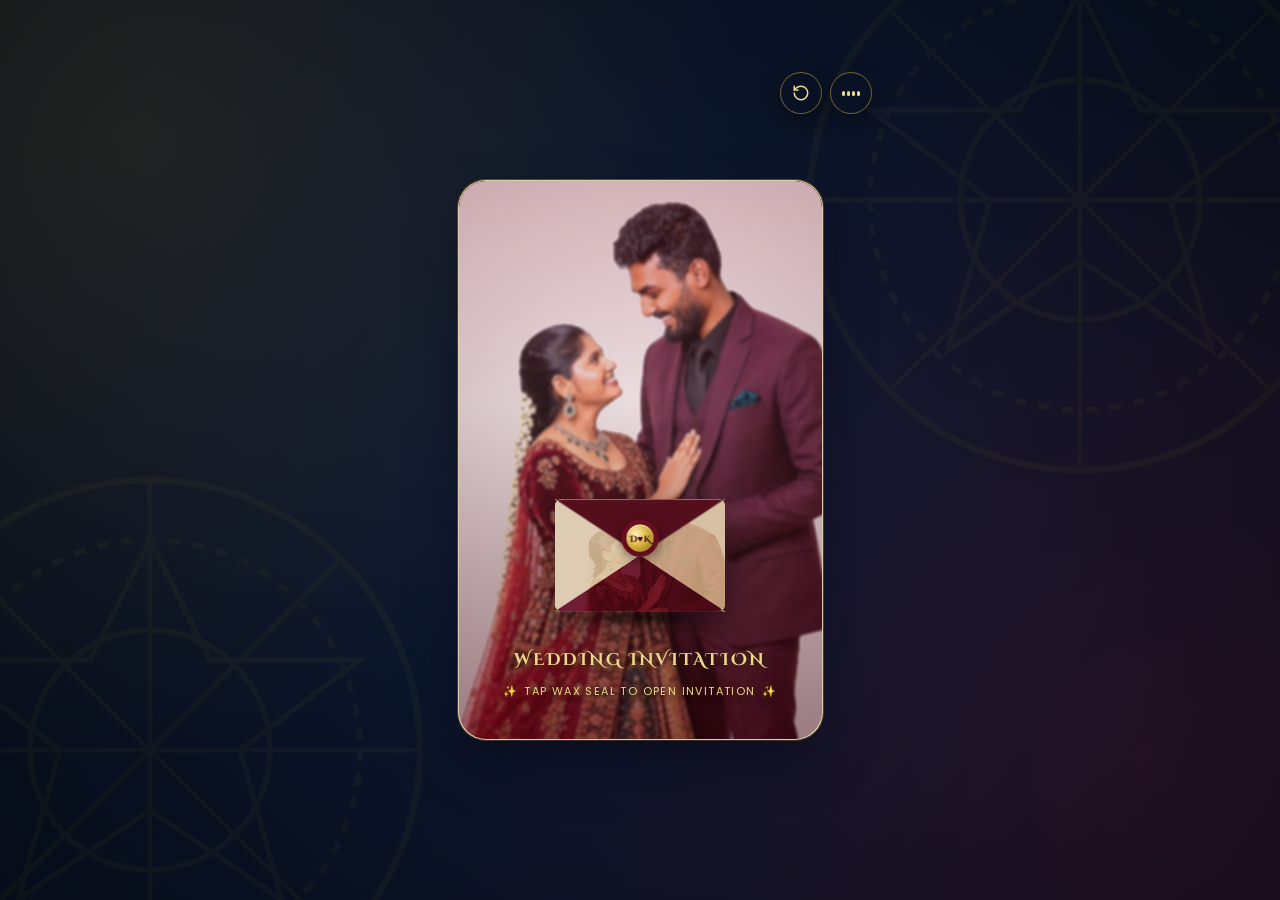
==== commit f9346b83: "swapped file" ====
--- a/Dinesh & Kayathri/index.html
+++ b/Dinesh & Kayathri/index.html
@@ -13,14 +13,2348 @@
   <meta property="og:type" content="website">
   
   <!-- Stylesheets -->
-  <link rel="stylesheet" href="styles.css">
+  <style>
+/* ==========================================================================
+   Dinesh & Kayathri — Royal Wedding Invitation
+   Luxury South Indian Vedic / Royal Theme Design System
+   ========================================================================== */
+
+@import url('https://fonts.googleapis.com/css2?family=Cinzel+Decorative:wght@700&family=Cormorant+Garamond:ital,wght@0,400;0,500;0,600;0,700;1,400;1,600&family=Noto+Serif+Tamil:wght@500;700&family=Poppins:wght@300;400;500;600;700&display=swap');
+
+:root {
+  /* Royal Palette */
+  --navy-deep: #060c18;
+  --navy-dark: #0a1326;
+  --navy-mid: #101e3d;
+  --navy-light: #1b2f5b;
+  --maroon-deep: #380811;
+  --maroon-rich: #540e1c;
+  --maroon-accent: #78172c;
+  
+  /* Metallic Golds */
+  --gold-bronze: #8c6a23;
+  --gold-rich: #b58d34;
+  --gold-pure: #d4af37;
+  --gold-light: #edd88b;
+  --gold-shimmer: #fff3c4;
+  --gold-gradient: linear-gradient(135deg, #a47c28 0%, #d4af37 35%, #fff1c2 55%, #c59738 80%, #8a641b 100%);
+  --gold-foil: linear-gradient(90deg, rgba(212,175,55,0.2) 0%, rgba(255,243,196,0.85) 50%, rgba(212,175,55,0.2) 100%);
+  
+  /* Neutral / Cream Tones */
+  --cream-pure: #faf7f0;
+  --cream-soft: #f4ede0;
+  --cream-tint: #ebdcc3;
+  --ink-primary: #121824;
+  --ink-secondary: #4b586e;
+  --ink-light: #7c8ba1;
+
+  /* Glassmorphism & Shadows */
+  --glass-bg: rgba(255, 255, 255, 0.92);
+  --glass-border: rgba(181, 141, 52, 0.4);
+  --glass-dark-bg: rgba(10, 19, 38, 0.78);
+  --glass-dark-border: rgba(237, 216, 139, 0.3);
+  --card-shadow: 0 25px 60px -15px rgba(3, 8, 20, 0.7), 0 0 0 1px rgba(212, 175, 55, 0.35);
+  --glow-gold: 0 0 30px rgba(212, 175, 55, 0.4);
+  
+  /* Layout */
+  --radius-card: 28px;
+  --radius-btn: 9999px;
+  --card-width: 365px;
+}
+
+*, *::before, *::after {
+  box-sizing: border-box;
+  margin: 0;
+  padding: 0;
+}
+
+html {
+  scroll-behavior: smooth;
+  -webkit-text-size-adjust: 100%;
+}
+
+body {
+  min-height: 100vh;
+  background-color: var(--navy-deep);
+  background-image: 
+    radial-gradient(circle at 10% 15%, rgba(212, 175, 55, 0.12) 0%, transparent 45%),
+    radial-gradient(circle at 90% 85%, rgba(120, 23, 44, 0.22) 0%, transparent 55%),
+    radial-gradient(circle at 50% 50%, rgba(16, 30, 61, 0.8) 0%, var(--navy-deep) 100%);
+  background-attachment: fixed;
+  font-family: 'Poppins', sans-serif;
+  color: var(--ink-primary);
+  display: flex;
+  flex-direction: column;
+  align-items: center;
+  justify-content: center;
+  padding: 24px 14px;
+  overflow-x: hidden;
+  position: relative;
+}
+
+/* Background Particle & Kolam Overlay */
+.bg-decor {
+  position: fixed;
+  inset: 0;
+  pointer-events: none;
+  z-index: 0;
+  overflow: hidden;
+}
+
+.kolam-watermark {
+  position: absolute;
+  width: 600px;
+  height: 600px;
+  opacity: 0.045;
+  top: -100px;
+  right: -100px;
+  background: url("data:image/svg+xml,%3Csvg xmlns='http://www.w3.org/2000/svg' viewBox='0 0 100 100'%3E%3Ccircle cx='50' cy='50' r='45' fill='none' stroke='%23d4af37' stroke-width='1.2'/%3E%3Ccircle cx='50' cy='50' r='35' fill='none' stroke='%23d4af37' stroke-width='1' stroke-dasharray='2,2'/%3E%3Cpath d='M50 5 L50 95 M5 50 L95 50 M18 18 L82 82 M18 82 L82 18' stroke='%23d4af37' stroke-width='0.8'/%3E%3Ccircle cx='50' cy='50' r='20' fill='none' stroke='%23d4af37' stroke-width='1'/%3E%3Cpolygon points='50,15 60,35 85,35 65,50 72,75 50,60 28,75 35,50 15,35 40,35' fill='none' stroke='%23d4af37' stroke-width='0.9'/%3E%3C/svg%3E") no-repeat center/contain;
+  animation: rotateSlow 180s linear infinite;
+}
+
+.kolam-watermark.left {
+  top: auto;
+  bottom: -150px;
+  left: -150px;
+  animation: rotateSlowRev 200s linear infinite;
+}
+
+@keyframes rotateSlow {
+  from { transform: rotate(0deg); }
+  to { transform: rotate(360deg); }
+}
+
+@keyframes rotateSlowRev {
+  from { transform: rotate(360deg); }
+  to { transform: rotate(0deg); }
+}
+
+/* ==========================================================================
+   3D Animated Falling Hearts Engine
+   Realistic Spatial Perspective & Tumbling
+   ========================================================================== */
+.heart-rain {
+  position: fixed;
+  inset: 0;
+  perspective: 1000px;
+  perspective-origin: 50% 15%;
+  pointer-events: none;
+  overflow: hidden;
+  z-index: 1;
+}
+
+.heart-3d-particle {
+  position: absolute;
+  top: -70px;
+  pointer-events: none;
+  user-select: none;
+  transform-style: preserve-3d;
+  animation: heartFall3D linear infinite;
+  will-change: transform, opacity;
+}
+
+.heart-3d-inner {
+  display: inline-block;
+  transform-style: preserve-3d;
+  animation: heartTumble3D ease-in-out infinite alternate;
+  filter: drop-shadow(0 4px 10px rgba(0, 0, 0, 0.32));
+  will-change: transform;
+}
+
+.heart-3d-svg {
+  display: block;
+  width: 100%;
+  height: 100%;
+  overflow: visible;
+}
+
+@keyframes heartFall3D {
+  0% {
+    transform: translate3d(0, -70px, var(--tz, 0px));
+    opacity: 0;
+  }
+  12% {
+    opacity: var(--max-op, 0.85);
+  }
+  85% {
+    opacity: var(--max-op, 0.85);
+  }
+  100% {
+    transform: translate3d(var(--drift, 30px), 108vh, var(--tz, 0px));
+    opacity: 0;
+  }
+}
+
+@keyframes heartTumble3D {
+  0% {
+    transform: rotateX(0deg) rotateY(0deg) rotateZ(var(--rot-init, -15deg)) scale(1);
+  }
+  30% {
+    transform: rotateX(65deg) rotateY(110deg) rotateZ(20deg) scale(0.92);
+  }
+  65% {
+    transform: rotateX(-50deg) rotateY(230deg) rotateZ(-30deg) scale(1.08);
+  }
+  100% {
+    transform: rotateX(360deg) rotateY(360deg) rotateZ(var(--rot-end, 45deg)) scale(1);
+  }
+}
+
+/* ==========================================================================
+   Top Fixed Floating Controls (Audio, View Mode, Share)
+   ========================================================================== */
+.top-controls {
+  justify-content: flex-end;
+  position: fixed;
+  top: 16px;
+  left: 0;
+  right: 0;
+  max-width: 500px;
+  margin: 0 auto;
+  padding: 0 18px;
+  display: flex;
+  justify-content: space-between;
+  align-items: center;
+  z-index: 60;
+  pointer-events: none;
+}
+
+.top-controls > * {
+  pointer-events: auto;
+}
+
+.brand-badge {
+  background: rgba(10, 19, 38, 0.85);
+  border: 1px solid rgba(212, 175, 55, 0.45);
+  backdrop-filter: blur(12px);
+  -webkit-backdrop-filter: blur(12px);
+  border-radius: var(--radius-btn);
+  padding: 6px 14px;
+  display: inline-flex;
+  align-items: center;
+  gap: 8px;
+  box-shadow: 0 8px 20px rgba(0, 0, 0, 0.4);
+}
+
+.brand-badge .om {
+  font-family: 'Noto Serif Tamil', serif;
+  font-size: 14px;
+  color: var(--gold-light);
+  font-weight: 700;
+}
+
+.brand-badge .names {
+  font-family: 'Cormorant Garamond', serif;
+  font-size: 15px;
+  font-weight: 600;
+  letter-spacing: 0.8px;
+  color: var(--cream-pure);
+}
+
+.brand-badge .names span {
+  color: var(--gold);
+  font-style: italic;
+  margin: 0 2px;
+}
+
+.action-buttons {
+  display: flex;
+  align-items: center;
+  gap: 8px;
+}
+
+.icon-btn {
+  width: 42px;
+  height: 42px;
+  border-radius: 50%;
+  border: 1px solid rgba(212, 175, 55, 0.5);
+  background: rgba(10, 19, 38, 0.88);
+  backdrop-filter: blur(12px);
+  -webkit-backdrop-filter: blur(12px);
+  color: var(--gold-light);
+  font-size: 16px;
+  display: flex;
+  align-items: center;
+  justify-content: center;
+  cursor: pointer;
+  box-shadow: 0 8px 22px rgba(0, 0, 0, 0.4);
+  transition: all 0.3s cubic-bezier(0.4, 0, 0.2, 1);
+  position: relative;
+}
+
+.icon-btn:hover {
+  transform: translateY(-2px) scale(1.05);
+  border-color: var(--gold-pure);
+  box-shadow: 0 10px 25px rgba(212, 175, 55, 0.35);
+  color: var(--gold-shimmer);
+}
+
+.icon-btn.active {
+  background: var(--maroon-rich);
+  border-color: var(--gold-pure);
+  color: var(--gold-shimmer);
+  animation: audioPulse 2s ease-in-out infinite;
+}
+
+@keyframes audioPulse {
+  0%, 100% { box-shadow: 0 0 0 0 rgba(212, 175, 55, 0.4); }
+  50% { box-shadow: 0 0 0 8px rgba(212, 175, 55, 0); }
+}
+
+.soundwave-icon {
+  display: flex;
+  align-items: center;
+  gap: 2.5px;
+  height: 16px;
+}
+
+.soundwave-bar {
+  width: 2.5px;
+  background: currentColor;
+  border-radius: 2px;
+  height: 5px;
+  transition: height 0.2s ease;
+}
+
+.icon-btn.active .soundwave-bar:nth-child(1) { animation: wave 1.1s ease-in-out infinite 0.1s; }
+.icon-btn.active .soundwave-bar:nth-child(2) { animation: wave 0.8s ease-in-out infinite 0.3s; }
+.icon-btn.active .soundwave-bar:nth-child(3) { animation: wave 1.3s ease-in-out infinite 0.2s; }
+.icon-btn.active .soundwave-bar:nth-child(4) { animation: wave 0.9s ease-in-out infinite 0.4s; }
+
+@keyframes wave {
+  0%, 100% { height: 4px; }
+  50% { height: 16px; }
+}
+
+/* Tooltip */
+.tooltip-wrap {
+  position: relative;
+}
+
+.tooltip-wrap::after {
+  content: attr(data-tip);
+  position: absolute;
+  top: 115%;
+  right: 0;
+  background: rgba(6, 12, 24, 0.95);
+  color: var(--cream-soft);
+  font-size: 11px;
+  font-weight: 500;
+  padding: 4px 10px;
+  border-radius: 6px;
+  white-space: nowrap;
+  pointer-events: none;
+  opacity: 0;
+  transform: translateY(-4px);
+  transition: all 0.2s ease;
+  border: 1px solid rgba(212, 175, 55, 0.3);
+  box-shadow: 0 6px 14px rgba(0,0,0,0.5);
+  z-index: 100;
+}
+
+.tooltip-wrap:hover::after {
+  opacity: 1;
+  transform: translateY(0);
+}
+
+/* ==========================================================================
+   Main App Container
+   ========================================================================== */
+.invitation-shell {
+  position: relative;
+  width: calc(100% - 48px);
+  max-width: var(--card-width);
+  margin: 32px auto 20px;
+  z-index: 10;
+  transition: max-width 0.8s cubic-bezier(0.65, 0, 0.35, 1);
+}
+
+/* Continuous Scroll Mode Width */
+body.scroll-mode .invitation-shell {
+  max-width: 680px;
+  width: calc(100% - 24px);
+}
+
+.invitation-card {
+  position: relative;
+  background: var(--cream-pure);
+  border-radius: var(--radius-card);
+  box-shadow: var(--card-shadow);
+  border: 1px solid var(--glass-border);
+  min-height: 560px;
+  height: 560px;
+  display: flex;
+  flex-direction: column;
+  overflow: hidden;
+  transition: height 0.8s cubic-bezier(0.65, 0, 0.35, 1), border-radius 0.8s ease;
+}
+
+body.scroll-mode .invitation-card {
+  height: auto;
+  min-height: auto;
+  border-radius: 24px;
+}
+
+/* Delicate Gold Inner Filigree Border */
+.invitation-card::before {
+  content: '';
+  position: absolute;
+  inset: 10px;
+  border: 1px solid rgba(181, 141, 52, 0.4);
+  border-radius: calc(var(--radius-card) - 10px);
+  pointer-events: none;
+  z-index: 15;
+}
+
+body.scroll-mode .invitation-card::before {
+  border-radius: 16px;
+}
+
+/* ==========================================================================
+   Envelope Opening Overlay Screen
+   ========================================================================== */
+/* ==========================================================================
+   2. 3D Royal Postal Envelope & Cinematic Unboxing Experience
+   With Uploaded Couple Portrait Backdrop ("Less Transparency" + Professional Royal Vignette)
+   =================================================/* ==========================================================================
+   2. 3D Royal Postbox Envelope & Cinematic Unboxing Experience
+   With Blurred Couple Portrait Backdrop & Light Red Wash
+   ========================================================================== */
+.top-controls {
+  justify-content: flex-end;
+}
+
+/* ==========================================================================
+   2. 3D Royal Postbox Envelope & Cinematic Unboxing Experience
+   With Gold Line Accents & Lightly Visible Couple Photo Background
+   ========================================================================== */
+.top-controls {
+  justify-content: flex-end;
+}
+
+.envelope-screen {
+  position: absolute;
+  inset: 0;
+  z-index: 50;
+  overflow: hidden;
+  border-radius: calc(var(--radius-card) - 1px);
+  display: flex;
+  flex-direction: column;
+  align-items: center;
+  justify-content: flex-end;
+  padding: 20px 16px 37px; /* +19px (~5mm) lifts envelope up */
+  background-color: #2b050d;
+  box-shadow: inset 0 0 80px rgba(0, 0, 0, 0.65);
+  transition: opacity 0.85s cubic-bezier(0.4, 0, 0.2, 1), transform 0.95s cubic-bezier(0.4, 0, 0.2, 1), visibility 0.85s ease;
+  transform-origin: center center;
+}
+
+.envelope-screen.is-zooming {
+  /* Cinematic video-like camera push-in */
+  transform: scale(1.08);
+}
+
+.envelope-screen.opened {
+  opacity: 0;
+  visibility: hidden;
+  pointer-events: none;
+  transform: scale(1.15);
+}
+
+/* Couple Portrait Backdrop Layer (Lightly Visible & Softly Blurred with Light Red Wash) */
+.envelope-backdrop-wrap {
+  position: absolute;
+  inset: 0;
+  z-index: 0;
+  overflow: hidden;
+  pointer-events: none;
+}
+
+.envelope-backdrop-img {
+  position: absolute;
+  inset: -35px; /* ample margin to allow clean zoom-out without edge vignette */
+  background-size: cover;
+  background-position: center 6%; /* show plenty of headroom and full hair of couple */
+  background-repeat: no-repeat;
+  filter: blur(1.5px) saturate(1.14) contrast(1.05) brightness(1.06); /* Lightly visible romantic focus with enhanced clarity */
+  opacity: 0.96;
+  transform: scale(0.92); /* Clean zoom out so couple portrait is framed wide and spacious */
+  transition: transform 2.5s ease-out, filter 1.2s ease, opacity 0.8s ease;
+}
+
+.envelope-screen.is-zooming .envelope-backdrop-img {
+  transform: scale(1.10);
+  filter: blur(14px) saturate(1.28) contrast(1.1);
+}
+
+/* Light Red Translucent Wash (Sheer and luminous so the couple photo shines through lightly) */
+.envelope-backdrop-overlay {
+  position: absolute;
+  inset: 0;
+  background: 
+    linear-gradient(180deg, rgba(160, 22, 44, 0.18) 0%, rgba(120, 14, 30, 0.10) 40%, rgba(70, 8, 18, 0.36) 100%),
+    radial-gradient(circle at 50% 38%, rgba(255, 235, 240, 0.12) 0%, rgba(55, 5, 14, 0.24) 100%);
+  pointer-events: none;
+}
+
+/* Top Spacer for Envelope Screen to Keep Couple Portrait Clear */
+.envelope-top-spacer {
+  flex: 1 1 auto;
+  min-height: 40px;
+  visibility: hidden;
+  pointer-events: none;
+}
+
+.envelope-intro-title {
+  font-family: 'Cinzel Decorative', serif;
+  font-size: 13.5px;
+  font-weight: 700;
+  letter-spacing: 2.6px;
+  text-transform: uppercase;
+  color: var(--gold-light);
+  text-align: center;
+  margin: 43px 0 0; /* +35px (~8mm after 0.85 scale) lifts box only; title stays put */
+  text-shadow: 0 2px 10px rgba(0, 0, 0, 0.95), 0 0 16px rgba(212, 175, 55, 0.4);
+  pointer-events: none;
+}
+
+.envelope-couple-names {
+  font-family: 'Cormorant Garamond', serif;
+  font-size: 36px;
+  font-weight: 700;
+  color: var(--cream-pure);
+  text-align: center;
+  letter-spacing: 0.5px;
+  line-height: 1.15;
+  text-shadow: 0 4px 18px rgba(0, 0, 0, 0.7);
+}
+
+.envelope-couple-names .amp {
+  font-style: italic;
+  color: var(--gold);
+  font-weight: 400;
+  margin: 0 6px;
+}
+
+/* 3D Envelope Physics */
+.envelope-3d-wrap {
+  perspective: 900px;
+  cursor: pointer;
+  outline: none;
+  border-radius: 12px;
+  padding: 4px;
+  position: relative;
+  z-index: 3;
+  transition: transform 0.3s ease;
+  display: flex;
+  flex-direction: column;
+  align-items: center;
+  transform: scale(0.85); /* Noticeable royal zoom out for first page */
+  transform-origin: center bottom;
+  margin-bottom: 2px;
+}
+
+.envelope-3d-wrap:hover {
+  transform: scale(0.88) translateY(-3px);
+}
+
+.envelope-screen.is-zooming .envelope-3d-wrap {
+  /* Video-like camera zoom into the card */
+  transform: scale(1.18) translateY(-20px);
+  transition: transform 1s cubic-bezier(0.4, 0, 0.2, 1);
+}
+
+.envelope-box {
+  width: 200px;
+  height: 132px;
+  position: relative;
+  border-radius: 10px;
+}
+
+.env-drop-shadow {
+  position: absolute;
+  left: 8%;
+  right: 8%;
+  bottom: -16px;
+  height: 16px;
+  background: radial-gradient(ellipse at center, rgba(0, 0, 0, 0.55), transparent 75%);
+  filter: blur(3px);
+}
+
+.env-back-paper {
+  position: absolute;
+  inset: 0;
+  background: #e8ded0;
+  border-radius: 8px;
+  box-shadow: 0 15px 35px rgba(0, 0, 0, 0.5);
+  border: 1px solid rgba(181, 141, 52, 0.4);
+}
+
+/* Letter inside the envelope */
+.env-letter-card {
+  position: absolute;
+  left: 10px;
+  right: 10px;
+  bottom: 8px;
+  height: 80%;
+  background: var(--cream-pure);
+  border-radius: 6px;
+  box-shadow: 0 4px 15px rgba(0, 0, 0, 0.15);
+  border: 1px solid rgba(181, 141, 52, 0.3);
+  z-index: 2;
+  display: flex;
+  flex-direction: column;
+  align-items: center;
+  justify-content: center;
+  gap: 4px;
+  transition: transform 0.75s cubic-bezier(0.2, 0.8, 0.2, 1) 0.2s;
+}
+
+.env-letter-card .om-mark {
+  font-family: 'Noto Serif Tamil', serif;
+  font-size: 18px;
+  color: var(--gold-rich);
+  line-height: 1;
+}
+
+.env-letter-card .mini-couple {
+  font-family: 'Cormorant Garamond', serif;
+  font-size: 14px;
+  font-weight: 700;
+  color: var(--maroon-rich);
+  letter-spacing: 0.5px;
+}
+
+/* Left & Right envelope folds: BEIGE (do not change color as requested) */
+.env-side-left {
+  position: absolute;
+  top: 0;
+  bottom: 0;
+  left: 0;
+  width: 100%;
+  height: 100%;
+  right: 0;
+  background: #d4be9f;
+  clip-path: polygon(0 0, 50% 50%, 0 100%);
+  border-radius: 8px 0 0 8px;
+  z-index: 3;
+}
+
+.env-side-right {
+  position: absolute;
+  top: 0;
+  bottom: 0;
+  right: 0;
+  width: 100%;
+  height: 100%;
+  left: 0;
+  background: #cbaf8d;
+  clip-path: polygon(100% 0, 50% 50%, 100% 100%);
+  border-radius: 0 8px 8px 0;
+  z-index: 3;
+}
+
+/* Front bottom fold: RED (matching top flap as requested) */
+.env-front-fold {
+  position: absolute;
+  bottom: 0;
+  left: 0;
+  right: 0;
+  top: 0;
+  width: 100%;
+  height: 100%;
+  background: #540e1c;
+  clip-path: polygon(0 100%, 50% 50%, 100% 100%);
+  border-radius: 0 0 8px 8px;
+  z-index: 4;
+}
+
+/* Couple Photo Watermark on Postbox Envelope ("background image visible lightly on it") */
+.env-photo-watermark {
+  position: absolute;
+  inset: 0;
+  border-radius: 8px;
+  background-size: cover;
+  background-position: center 25%;
+  background-repeat: no-repeat;
+  opacity: 0.44;
+  mix-blend-mode: soft-light;
+  filter: brightness(1.12) contrast(1.08) saturate(1.10);
+  pointer-events: none;
+  z-index: 4;
+}
+
+/* Royal Golden Flower Accents on Postbox */
+.env-gold-flowers {
+  position: absolute;
+  inset: 0;
+  pointer-events: none;
+  z-index: 5;
+  border-radius: 8px;
+}
+
+.gold-flowers-svg {
+  width: 100%;
+  height: 100%;
+  display: block;
+}
+
+/* Top Flap: RED (matching bottom fold) */
+.env-top-flap {
+  position: absolute;
+  top: 0;
+  left: 0;
+  right: 0;
+  width: 100%;
+  height: 50%;
+  background: #540e1c;
+  clip-path: polygon(0 0, 100% 0, 50% 100%);
+  border-radius: 8px 8px 0 0;
+  transform-origin: top center;
+  transform-style: preserve-3d;
+  backface-visibility: hidden;
+  transition: transform 0.85s cubic-bezier(0.5, 0.1, 0.15, 1);
+  z-index: 5;
+  filter: drop-shadow(0 4px 6px rgba(0, 0, 0, 0.35));
+}
+
+
+
+
+
+/* Wax Seal with Gold Monogram and Crimson Ring */
+.env-wax-seal {
+  position: absolute;
+  top: 24px;
+  left: 50%;
+  transform: translateX(-50%);
+  width: 44px;
+  height: 44px;
+  border-radius: 50%;
+  background: #6b0f20;
+  display: flex;
+  align-items: center;
+  justify-content: center;
+  box-shadow: 0 4px 14px rgba(0, 0, 0, 0.45);
+  z-index: 6;
+  cursor: pointer;
+  transition: opacity 0.35s ease, transform 0.35s ease;
+  animation: sealPulse 2.4s ease-in-out infinite;
+}
+
+.env-wax-seal .monogram {
+  width: 32px;
+  height: 32px;
+  border-radius: 50%;
+  background: radial-gradient(circle at 35% 35%, #fff1b8 0%, #d4af37 50%, #8c6a23 100%);
+  display: flex;
+  align-items: center;
+  justify-content: center;
+  font-family: 'Cinzel Decorative', serif;
+  font-size: 11px;
+  font-weight: 700;
+  color: #3b0610;
+  letter-spacing: 0.5px;
+  box-shadow: inset 0 1px 2px rgba(255, 255, 255, 0.6), 0 2px 5px rgba(0, 0, 0, 0.3);
+}
+
+@keyframes sealPulse {
+  0% {
+    box-shadow: 0 4px 14px rgba(0,0,0,0.4), 0 0 0 0 rgba(212,175,55,0.7);
+  }
+  60% {
+    box-shadow: 0 4px 14px rgba(0,0,0,0.4), 0 0 0 14px rgba(212,175,55,0);
+  }
+  100% {
+    box-shadow: 0 4px 14px rgba(0,0,0,0.4), 0 0 0 0 rgba(212,175,55,0);
+  }
+}
+
+/* Sparkle Burst Emitter */
+.seal-sparkle-burst {
+  position: absolute;
+  inset: 0;
+  pointer-events: none;
+  z-index: 10;
+}
+
+.seal-sparkle-particle {
+  position: absolute;
+  top: 50%;
+  left: 50%;
+  color: #fff1b8;
+  text-shadow: 0 0 8px #d4af37, 0 0 16px #ffebaa;
+  pointer-events: none;
+  animation: burstParticle 0.85s cubic-bezier(0.1, 0.8, 0.3, 1) forwards;
+}
+
+@keyframes burstParticle {
+  0% {
+    opacity: 1;
+    transform: translate(-50%, -50%) scale(0.3) rotate(0deg);
+  }
+  60% {
+    opacity: 1;
+  }
+  100% {
+    opacity: 0;
+    transform: translate(calc(-50% + var(--dx)), calc(-50% + var(--dy))) scale(1.25) rotate(var(--rot));
+  }
+}
+
+/* Envelope Open State */
+.envelope-screen.is-opening .env-wax-seal {
+  animation: sealCrackOpen 0.4s cubic-bezier(0.2, 0.8, 0.2, 1) forwards;
+}
+
+@keyframes sealCrackOpen {
+  0% { transform: translateX(-50%) scale(1); filter: brightness(1); }
+  50% { transform: translateX(-50%) scale(0.9); filter: brightness(1.6); }
+  100% { transform: translateX(-50%) translateY(-20px) scale(1.15); opacity: 0; }
+}
+
+.envelope-box.is-open .env-top-flap {
+  transform: rotateX(180deg);
+}
+
+.envelope-box.is-open .env-letter-card {
+  transform: translateY(-85px);
+}
+
+/* Action Controls & Prompt */
+.envelope-action-wrap {
+  position: relative;
+  z-index: 2;
+  display: flex;
+  flex-direction: column;
+  align-items: center;
+  gap: 6px;
+  margin-top: 6px;
+  margin-bottom: 2px;
+  cursor: pointer;
+}
+
+.envelope-prompt-text {
+  font-size: 11px;
+  letter-spacing: 1.4px;
+  text-transform: uppercase;
+  color: var(--gold-light);
+  display: flex;
+  align-items: center;
+  gap: 6px;
+  animation: bounceHint 2s infinite;
+  text-shadow: 0 2px 8px rgba(0, 0, 0, 0.9), 0 0 10px rgba(212, 175, 55, 0.3);
+}
+
+@keyframes bounceHint {
+  0%, 20%, 50%, 80%, 100% { transform: translateY(0); }
+  40% { transform: translateY(-4px); }
+  60% { transform: translateY(-2px); }
+}
+
+.skip-intro-btn {
+  background: transparent;
+  border: none;
+  color: rgba(237, 216, 139, 0.75);
+  font-size: 11.5px;
+  letter-spacing: 1px;
+  text-transform: uppercase;
+  cursor: pointer;
+  padding: 4px 8px;
+  text-decoration: underline;
+  text-underline-offset: 3px;
+  transition: color 0.2s ease;
+}
+
+.skip-intro-btn:hover {
+  color: var(--gold-shimmer);
+}transform: translateX(2px);
+}
+
+/* Mobile Responsiveness for Small Screens */
+@media (max-width: 360px) {
+  .envelope-box {
+    width: 255px;
+    height: 165px;
+  }
+  .env-stamp-wrapper {
+    right: -115px;
+  }
+  .env-card-inscription {
+    left: -115px;
+  }
+  .envelope-couple-names {
+    font-size: 28px;
+  }
+}
+
+/* ==========================================================================
+/* ==========================================================================
+   Header Graphic Motif (Royal Temple Toran / Arch)
+   ========================================================================== */
+.motif-header {
+  width: 100%;
+  position: relative;
+  z-index: 5;
+  background: transparent;
+  line-height: 0;
+  overflow: hidden;
+}
+
+.motif-header svg {
+  width: 100%;
+  height: auto;
+  display: block;
+}
+
+.hanging-bell {
+  transform-origin: top center;
+  animation: bellSway 3.8s ease-in-out infinite;
+}
+
+.center-bell {
+  animation-delay: -1.2s;
+  animation-duration: 4.4s;
+}
+
+@keyframes bellSway {
+  0%, 100% { transform: rotate(0deg); }
+  25% { transform: rotate(2.5deg); }
+  75% { transform: rotate(-2.5deg); }
+}
+
+.twinkle-star {
+  animation: starBlink 3s ease-in-out infinite;
+  transform-origin: center;
+  transform-box: fill-box;
+}
+
+@keyframes starBlink {
+  0%, 100% { opacity: 0.45; transform: scale(0.9); }
+  50% { opacity: 1; transform: scale(1.35); filter: drop-shadow(0 0 6px rgba(255,241,184,0.8)); }
+}
+
+/* ==========================================================================
+   Slide Presentation View & Scroll Mode
+   ========================================================================== */
+.slides-container {
+  position: relative;
+  flex: 1;
+  display: flex;
+  flex-direction: column;
+  overflow-y: auto;
+  overflow-x: hidden;
+  -webkit-overflow-scrolling: touch;
+  scroll-behavior: smooth;
+}
+
+body.scroll-mode .slides-container {
+  overflow: visible;
+  display: block;
+}
+
+.slide-section {
+  width: 100%;
+  padding: 20px 28px 105px;
+  display: none;
+  flex-direction: column;
+  align-items: center;
+  text-align: center;
+  margin: auto 0;
+  position: relative;
+}
+
+.slide-section.active-slide {
+  display: flex;
+  animation: slideFadeUp 0.5s cubic-bezier(0.2, 0.8, 0.2, 1);
+}
+
+body.scroll-mode .slide-section {
+  display: flex;
+  padding: 34px 28px;
+  margin: 0;
+  border-bottom: 1px dashed rgba(181, 141, 52, 0.35);
+}
+
+body.scroll-mode .slide-section:last-of-type {
+  border-bottom: none;
+  padding-bottom: 50px;
+}
+
+@keyframes slideFadeUp {
+  from {
+    opacity: 0;
+    transform: translateY(18px);
+  }
+  to {
+    opacity: 1;
+    transform: translateY(0);
+  }
+}
+
+/* Typography Tokens */
+.sacred-om-badge {
+  width: 48px;
+  height: 48px;
+  border-radius: 50%;
+  border: 1.5px solid var(--gold-pure);
+  display: flex;
+  align-items: center;
+  justify-content: center;
+  margin: 0 auto 10px;
+  color: var(--maroon-rich);
+  background: radial-gradient(circle, var(--cream-soft) 40%, rgba(212,175,55,0.15) 100%);
+  box-shadow: 0 4px 14px rgba(181, 141, 52, 0.25);
+}
+
+.sacred-om-badge span {
+  font-family: 'Noto Serif Tamil', serif;
+  font-size: 24px;
+  font-weight: 700;
+  line-height: 1;
+}
+
+.tagline-eyebrow {
+  font-size: 11.5px;
+  font-weight: 600;
+  letter-spacing: 2.6px;
+  color: var(--gold-bronze);
+  text-transform: uppercase;
+  margin-bottom: 12px;
+}
+
+h1.display-title {
+  font-family: 'Cormorant Garamond', serif;
+  font-weight: 700;
+  font-size: 42px;
+  line-height: 1.1;
+  color: var(--maroon-rich);
+  margin-bottom: 14px;
+  text-shadow: 0 2px 10px rgba(84, 14, 28, 0.1);
+}
+
+h2.couple-hero-title {
+  font-family: 'Cormorant Garamond', serif;
+  font-weight: 700;
+  font-size: 56px;
+  line-height: 1.08;
+  color: var(--maroon-deep);
+  margin: 4px 0 10px;
+  letter-spacing: 0.5px;
+  text-shadow: 0 2px 18px rgba(84, 14, 28, 0.15);
+}
+
+h2.couple-hero-title .amp {
+  display: block;
+  font-family: 'Cormorant Garamond', serif;
+  font-style: italic;
+  font-weight: 400;
+  font-size: 28px;
+  color: var(--gold-rich);
+  margin: 2px 0;
+}
+
+p.body-lead {
+  font-size: 17px;
+  line-height: 1.7;
+  color: var(--ink-secondary);
+  max-width: 330px;
+  margin: 0 auto 20px;
+}
+
+p.body-text {
+  font-size: 14px;
+  line-height: 1.68;
+  color: var(--ink-secondary);
+  max-width: 320px;
+  margin: 0 auto 20px;
+}
+
+.gold-divider {
+  width: 100px;
+  height: 1px;
+  background: linear-gradient(90deg, transparent, var(--gold-pure), transparent);
+  margin: 12px auto 20px;
+  position: relative;
+}
+
+.gold-divider::after {
+  content: '♦';
+  position: absolute;
+  top: 50%;
+  left: 50%;
+  transform: translate(-50%, -50%);
+  font-size: 9px;
+  color: var(--gold-rich);
+  background: var(--cream-pure);
+  padding: 0 6px;
+}
+
+/* ==========================================================================
+   Buttons & Interactive Elements
+   ========================================================================== */
+.btn {
+  appearance: none;
+  border: none;
+  outline: none;
+  cursor: pointer;
+  background: var(--maroon-rich);
+  color: var(--cream-pure);
+  font-family: 'Poppins', sans-serif;
+  font-size: 14px;
+  font-weight: 500;
+  letter-spacing: 0.4px;
+  padding: 12px 28px;
+  border-radius: var(--radius-btn);
+  display: inline-flex;
+  align-items: center;
+  justify-content: center;
+  gap: 9px;
+  box-shadow: 0 10px 25px -8px rgba(84, 14, 28, 0.65);
+  transition: all 0.25s cubic-bezier(0.4, 0, 0.2, 1);
+  text-decoration: none;
+}
+
+.btn:hover {
+  transform: translateY(-2px);
+  box-shadow: 0 14px 30px -8px rgba(84, 14, 28, 0.75);
+  background: var(--maroon-accent);
+}
+
+.btn:active {
+  transform: translateY(0);
+}
+
+.btn-cta {
+  background: linear-gradient(135deg, var(--maroon-rich) 0%, var(--maroon-accent) 55%, var(--gold-bronze) 140%);
+  border: 1px solid rgba(255, 241, 184, 0.4);
+  font-weight: 600;
+  animation: ctaGlow 2.4s ease-in-out infinite;
+}
+
+@keyframes ctaGlow {
+  0% { box-shadow: 0 10px 25px -8px rgba(84, 14, 28, 0.65), 0 0 0 0 rgba(212, 175, 55, 0.6); }
+  65% { box-shadow: 0 10px 25px -8px rgba(84, 14, 28, 0.65), 0 0 0 14px rgba(212, 175, 55, 0); }
+  100% { box-shadow: 0 10px 25px -8px rgba(84, 14, 28, 0.65), 0 0 0 0 rgba(212, 175, 55, 0); }
+}
+
+.btn-cal {
+  white-space: nowrap;
+  padding: 10px 18px;
+  font-size: 13px;
+  gap: 8px;
+}
+
+.cal-emoji-badge {
+  display: inline-flex;
+  align-items: center;
+  justify-content: center;
+  flex-shrink: 0;
+  vertical-align: middle;
+  line-height: 1;
+  user-select: none;
+}
+
+.cal-emoji-badge svg {
+  display: block;
+  width: 22px;
+  height: 22px;
+  filter: drop-shadow(0 1.5px 2px rgba(0, 0, 0, 0.16));
+}
+
+.btn-outline {
+  background: transparent;
+  color: var(--maroon-rich);
+  border: 1.5px solid var(--maroon-rich);
+  box-shadow: none;
+}
+
+.btn-outline:hover {
+  background: rgba(84, 14, 28, 0.07);
+  box-shadow: 0 6px 18px rgba(84, 14, 28, 0.15);
+}
+
+.btn-gold {
+  background: var(--gold-gradient);
+  color: var(--navy-deep);
+  font-weight: 600;
+  box-shadow: 0 8px 24px -5px rgba(181, 141, 52, 0.5);
+}
+
+.btn-gold:hover {
+  filter: brightness(1.06);
+  box-shadow: 0 12px 28px -5px rgba(181, 141, 52, 0.65);
+}
+
+/* ==========================================================================
+   Countdown Timer Module
+   ========================================================================== */
+.countdown-box {
+  width: 100%;
+  background: rgba(255, 255, 255, 0.85);
+  border: 1px solid rgba(181, 141, 52, 0.35);
+  border-radius: 18px;
+  padding: 14px 12px;
+  margin-bottom: 16px;
+  box-shadow: 0 8px 24px -6px rgba(0, 0, 0, 0.05);
+}
+
+.countdown-heading {
+  font-size: 11px;
+  font-weight: 600;
+  letter-spacing: 1.5px;
+  text-transform: uppercase;
+  color: var(--gold-bronze);
+  margin-bottom: 10px;
+}
+
+.countdown-grid {
+  display: flex;
+  gap: 8px;
+  justify-content: center;
+}
+
+.cd-tile {
+  background: var(--cream-soft);
+  border: 1px solid rgba(181, 141, 52, 0.35);
+  border-radius: 12px;
+  min-width: 60px;
+  padding: 8px 4px 6px;
+  display: flex;
+  flex-direction: column;
+  align-items: center;
+  box-shadow: inset 0 1px 3px rgba(255, 255, 255, 0.8);
+}
+
+.cd-tile .num {
+  font-family: 'Cormorant Garamond', serif;
+  font-weight: 700;
+  font-size: 26px;
+  color: var(--maroon-rich);
+  line-height: 1;
+}
+
+.cd-tile .unit {
+  font-size: 8.5px;
+  font-weight: 600;
+  letter-spacing: 1px;
+  text-transform: uppercase;
+  color: var(--ink-secondary);
+  margin-top: 3px;
+}
+
+/* ==========================================================================
+   Event Details & Venue Cards
+   ========================================================================== */
+.event-info-grid {
+  display: flex;
+  gap: 10px;
+  width: 100%;
+  margin-bottom: 10px;
+}
+
+.event-info-card {
+  flex: 1;
+  background: #ffffff;
+  border: 1px solid rgba(181, 141, 52, 0.3);
+  border-radius: 16px;
+  padding: 12px 14px;
+  text-align: left;
+  display: flex;
+  align-items: center;
+  gap: 10px;
+  box-shadow: 0 4px 14px rgba(0, 0, 0, 0.04);
+}
+
+.event-info-card.full-width {
+  width: 100%;
+  flex: none;
+  flex-direction: column;
+  text-align: center;
+  gap: 4px;
+  padding: 16px 14px 14px;
+  margin-bottom: 12px;
+}
+
+.event-icon-circle {
+  width: 40px;
+  height: 40px;
+  min-width: 40px;
+  border-radius: 50%;
+  background: radial-gradient(circle at 35% 35%, #182a4d 0%, #0a1326 100%);
+  color: var(--gold-light);
+  display: flex;
+  align-items: center;
+  justify-content: center;
+  border: 1.5px solid rgba(212, 175, 55, 0.45);
+  box-shadow: 0 4px 12px rgba(3, 8, 20, 0.35), inset 0 1px 1px rgba(255, 243, 196, 0.25);
+  transition: all 0.25s ease;
+}
+
+.event-info-card:hover .event-icon-circle {
+  transform: translateY(-2px) scale(1.05);
+  border-color: var(--gold-pure);
+  box-shadow: 0 6px 16px rgba(212, 175, 55, 0.3), inset 0 1px 2px rgba(255, 243, 196, 0.4);
+  color: var(--gold-shimmer);
+}
+
+.event-info-card.full-width .event-icon-circle {
+  margin-bottom: 4px;
+}
+
+.card-label {
+  font-size: 10px;
+  font-weight: 600;
+  letter-spacing: 1.4px;
+  text-transform: uppercase;
+  color: var(--ink-light);
+  margin-bottom: 1px;
+}
+
+.card-val-primary {
+  font-family: 'Cormorant Garamond', serif;
+  font-size: 18px;
+  font-weight: 700;
+  color: var(--maroon-rich);
+  line-height: 1.2;
+}
+
+.card-val-sub {
+  font-size: 11.5px;
+  color: var(--ink-secondary);
+  margin-top: 2px;
+}
+
+/* Location Actions */
+.location-btn-row {
+  display: flex;
+  gap: 8px;
+  margin-top: 10px;
+  width: 100%;
+  justify-content: center;
+}
+
+.chip-link {
+  font-size: 11.5px;
+  font-weight: 500;
+  color: var(--navy-mid);
+  background: var(--cream-soft);
+  border: 1px solid rgba(181, 141, 52, 0.4);
+  padding: 6px 14px;
+  border-radius: var(--radius-btn);
+  text-decoration: none;
+  display: inline-flex;
+  align-items: center;
+  gap: 5px;
+  transition: all 0.2s ease;
+}
+
+.chip-link:hover {
+  background: #e9decc;
+  border-color: var(--gold-rich);
+  color: var(--maroon-rich);
+}
+
+/* Contacts & Helpline Card */
+.helpline-box {
+  width: 100%;
+  background: #ffffff;
+  border: 1px solid rgba(181, 141, 52, 0.35);
+  border-radius: 16px;
+  padding: 12px 14px;
+  margin-bottom: 14px;
+  text-align: left;
+}
+
+.helpline-title {
+  font-size: 10px;
+  font-weight: 600;
+  letter-spacing: 1.4px;
+  text-transform: uppercase;
+  color: var(--ink-light);
+  margin-bottom: 8px;
+  display: flex;
+  justify-content: space-between;
+  align-items: center;
+}
+
+.contact-chips-wrap {
+  display: flex;
+  flex-wrap: wrap;
+  gap: 8px;
+}
+
+.contact-pill {
+  display: inline-flex;
+  align-items: center;
+  gap: 6px;
+  padding: 7px 14px;
+  border-radius: var(--radius-btn);
+  border: 1px solid rgba(181, 141, 52, 0.4);
+  background: var(--cream-soft);
+  color: var(--maroon-rich);
+  font-size: 12.5px;
+  font-weight: 600;
+  text-decoration: none;
+  transition: all 0.2s ease;
+}
+
+.contact-pill:hover {
+  background: var(--cream-tint);
+  border-color: var(--gold-rich);
+}
+
+.contact-pill.whatsapp {
+  color: #1a7a40;
+  background: #ebf9f0;
+  border-color: rgba(46, 175, 96, 0.35);
+}
+
+.contact-pill.whatsapp:hover {
+  background: #dcf5e4;
+}
+
+/* ==========================================================================
+   Wishes Wall & Live Guestbook
+   ========================================================================== */
+.wishes-wall-container {
+  width: 100%;
+  margin-top: 14px;
+  text-align: left;
+}
+
+.wishes-wall-title {
+  font-size: 11px;
+  font-weight: 600;
+  letter-spacing: 1.6px;
+  text-transform: uppercase;
+  color: var(--gold-bronze);
+  margin-bottom: 10px;
+  text-align: center;
+}
+
+.wishes-list {
+  display: flex;
+  flex-direction: column;
+  gap: 10px;
+  max-height: 240px;
+  overflow-y: auto;
+  padding-right: 4px;
+}
+
+.wish-bubble {
+  background: #ffffff;
+  border: 1px solid rgba(181, 141, 52, 0.25);
+  border-radius: 14px;
+  padding: 10px 14px;
+  box-shadow: 0 3px 10px rgba(0, 0, 0, 0.03);
+  position: relative;
+}
+
+.wish-header {
+  display: flex;
+  justify-content: space-between;
+  align-items: center;
+  margin-bottom: 4px;
+}
+
+.wish-author {
+  font-size: 12.5px;
+  font-weight: 600;
+  color: var(--maroon-rich);
+}
+
+.wish-relation {
+  font-size: 10px;
+  background: var(--cream-soft);
+  color: var(--gold-bronze);
+  padding: 2px 7px;
+  border-radius: 99px;
+  font-weight: 500;
+}
+
+.wish-msg {
+  font-size: 12.5px;
+  line-height: 1.5;
+  color: var(--ink-secondary);
+}
+
+/* ==========================================================================
+   Bottom Story Navigation Controls
+   ========================================================================== */
+.story-nav-bar {
+  position: absolute;
+  left: 0;
+  right: 0;
+  bottom: 0;
+  padding: 16px 22px 20px;
+  display: flex;
+  align-items: center;
+  justify-content: space-between;
+  background: linear-gradient(to top, var(--cream-pure) 65%, transparent);
+  z-index: 20;
+  pointer-events: none;
+}
+
+body.scroll-mode .story-nav-bar {
+  display: none;
+}
+
+.story-nav-bar > * {
+  pointer-events: auto;
+}
+
+.nav-arrow-btn {
+  background: none;
+  border: none;
+  cursor: pointer;
+  font-family: 'Poppins', sans-serif;
+  font-size: 12.5px;
+  font-weight: 600;
+  color: var(--maroon-rich);
+  display: flex;
+  align-items: center;
+  gap: 5px;
+  padding: 6px 4px;
+  transition: opacity 0.2s ease;
+}
+
+.nav-arrow-btn:disabled {
+  opacity: 0.25;
+  cursor: default;
+}
+
+.dots-indicators {
+  display: flex;
+  gap: 6px;
+  align-items: center;
+}
+
+.dot-item {
+  width: 6px;
+  height: 6px;
+  border-radius: 50%;
+  background: rgba(181, 141, 52, 0.35);
+  cursor: pointer;
+  transition: all 0.3s cubic-bezier(0.4, 0, 0.2, 1);
+}
+
+.dot-item.active {
+  width: 20px;
+  border-radius: 4px;
+  background: var(--gold-rich);
+}
+
+/* ==========================================================================
+   Modals (Gallery, Wishes, Share)
+   ========================================================================== */
+.custom-modal {
+  position: fixed;
+  inset: 0;
+  z-index: 80;
+  background: rgba(6, 12, 24, 0.88);
+  backdrop-filter: blur(8px);
+  -webkit-backdrop-filter: blur(8px);
+  display: flex;
+  align-items: center;
+  justify-content: center;
+  padding: 20px;
+  opacity: 0;
+  visibility: hidden;
+  transition: opacity 0.3s ease, visibility 0.3s ease;
+}
+
+.custom-modal.is-active {
+  opacity: 1;
+  visibility: visible;
+}
+
+.modal-content-card {
+  width: 100%;
+  max-width: 380px;
+  background: var(--cream-pure);
+  border-radius: 24px;
+  padding: 26px 22px;
+  text-align: center;
+  position: relative;
+  border: 1px solid rgba(181, 141, 52, 0.45);
+  box-shadow: 0 30px 60px rgba(0, 0, 0, 0.6);
+  max-height: 90vh;
+  overflow-y: auto;
+}
+
+.modal-close-cross {
+  position: absolute;
+  top: 14px;
+  right: 16px;
+  width: 32px;
+  height: 32px;
+  border-radius: 50%;
+  border: none;
+  background: rgba(0, 0, 0, 0.05);
+  color: var(--ink-secondary);
+  font-size: 20px;
+  display: flex;
+  align-items: center;
+  justify-content: center;
+  cursor: pointer;
+  transition: all 0.2s ease;
+}
+
+.modal-close-cross:hover {
+  background: rgba(84, 14, 28, 0.1);
+  color: var(--maroon-rich);
+}
+
+/* Wishes Form Controls */
+.modal-form-group {
+  margin-top: 14px;
+  text-align: left;
+}
+
+.modal-form-group label {
+  display: block;
+  font-size: 11px;
+  font-weight: 600;
+  color: var(--ink-secondary);
+  margin-bottom: 5px;
+  letter-spacing: 0.5px;
+}
+
+.modal-input, .modal-textarea {
+  width: 100%;
+  padding: 10px 14px;
+  border: 1px solid rgba(181, 141, 52, 0.4);
+  border-radius: 12px;
+  background: #ffffff;
+  font-family: 'Poppins', sans-serif;
+  font-size: 13.5px;
+  color: var(--ink-primary);
+  outline: none;
+  transition: border-color 0.2s ease, box-shadow 0.2s ease;
+}
+
+.modal-input:focus, .modal-textarea:focus {
+  border-color: var(--gold-rich);
+  box-shadow: 0 0 0 3px rgba(212, 175, 55, 0.2);
+}
+
+/* Gallery Lightbox */
+.gallery-modal-content {
+  max-width: min(860px, 94vw);
+  padding: 22px 16px;
+  background: #ffffff;
+}
+
+.gallery-modal-header {
+  margin-bottom: 12px;
+  text-align: center;
+}
+
+.gallery-modal-header .om-tag {
+  font-family: 'Noto Serif Tamil', serif;
+  font-size: 11px;
+  letter-spacing: 1px;
+  color: var(--gold-bronze);
+  display: block;
+  margin-bottom: 4px;
+}
+
+.gallery-modal-header .display-title {
+  font-size: 22px;
+  color: var(--maroon-rich);
+  margin-bottom: 2px;
+}
+
+.gallery-modal-header .modal-sub-desc {
+  font-size: 11.5px;
+  color: var(--ink-light);
+}
+
+.card-tabs-nav {
+  display: flex;
+  gap: 8px;
+  justify-content: center;
+  margin-bottom: 14px;
+  flex-wrap: wrap;
+}
+
+.card-tab-btn {
+  display: inline-flex;
+  align-items: center;
+  gap: 6px;
+  padding: 8px 16px;
+  border-radius: 20px;
+  border: 1px solid rgba(181, 141, 52, 0.4);
+  background: var(--cream-soft);
+  color: var(--ink-secondary);
+  font-family: 'Poppins', sans-serif;
+  font-size: 12px;
+  font-weight: 500;
+  cursor: pointer;
+  transition: all 0.25s ease;
+}
+
+.card-tab-btn:hover {
+  border-color: var(--gold-rich);
+  color: var(--maroon-rich);
+}
+
+.card-tab-btn.active {
+  background: var(--maroon-rich);
+  color: #ffffff;
+  border-color: var(--maroon-rich);
+  box-shadow: 0 4px 12px rgba(84, 14, 28, 0.25);
+}
+
+.gallery-carousel {
+  position: relative;
+  width: 100%;
+  overflow: hidden;
+  border-radius: 14px;
+}
+
+.gallery-track {
+  display: flex;
+  overflow-x: auto;
+  scroll-snap-type: x mandatory;
+  scrollbar-width: none;
+}
+
+.gallery-track::-webkit-scrollbar {
+  display: none;
+}
+
+.gallery-item-slide {
+  flex: 0 0 100%;
+  scroll-snap-align: center;
+  padding: 0 4px;
+  display: flex;
+  flex-direction: column;
+  align-items: center;
+}
+
+.printed-card-frame {
+  width: 100%;
+  border-radius: 12px;
+  background: #faf6f0;
+  border: 2px solid var(--gold-rich);
+  box-shadow: 0 10px 28px rgba(0, 0, 0, 0.12);
+  overflow: hidden;
+  display: flex;
+  flex-direction: column;
+}
+
+.card-zoom-container {
+  width: 100%;
+  max-height: 520px;
+  overflow: auto;
+  position: relative;
+  background: #1a080c;
+  display: flex;
+  align-items: center;
+  justify-content: center;
+  cursor: zoom-in;
+  scrollbar-width: thin;
+}
+
+.card-zoom-container.is-zoomed {
+  cursor: zoom-out;
+}
+
+.printed-card-img {
+  width: 100%;
+  height: auto;
+  display: block;
+  transition: width 0.3s ease;
+  user-select: none;
+}
+
+.card-zoom-container.is-zoomed .printed-card-img {
+  width: 210%;
+  max-width: none;
+}
+
+.printed-card-meta {
+  padding: 10px 14px;
+  background: #ffffff;
+  display: flex;
+  align-items: center;
+  justify-content: space-between;
+  flex-wrap: wrap;
+  gap: 8px;
+  border-top: 1px solid rgba(181, 141, 52, 0.25);
+}
+
+.card-meta-tags {
+  display: flex;
+  flex-wrap: wrap;
+  gap: 6px;
+}
+
+.meta-pill {
+  font-size: 10.5px;
+  padding: 3px 8px;
+  border-radius: 12px;
+  background: rgba(181, 141, 52, 0.12);
+  color: var(--maroon-rich);
+  font-weight: 500;
+}
+
+.card-action-bar {
+  display: flex;
+  align-items: center;
+  gap: 8px;
+}
+
+.card-action-btn {
+  display: inline-flex;
+  align-items: center;
+  gap: 5px;
+  font-size: 11px;
+  font-weight: 600;
+  padding: 6px 12px;
+  border-radius: 8px;
+  border: 1px solid rgba(181, 141, 52, 0.4);
+  background: #ffffff;
+  color: var(--ink-secondary);
+  text-decoration: none;
+  cursor: pointer;
+  transition: all 0.2s ease;
+}
+
+.card-action-btn:hover {
+  border-color: var(--gold-rich);
+  color: var(--maroon-rich);
+}
+
+.card-action-btn.primary {
+  background: var(--gold-gradient);
+  color: #2b1704;
+  border-color: var(--gold-rich);
+}
+
+.gallery-nav-dots {
+  display: flex;
+  gap: 8px;
+  justify-content: center;
+  margin-top: 14px;
+}
+
+.g-dot-item {
+  width: 8px;
+  height: 8px;
+  border-radius: 50%;
+  background: rgba(0, 0, 0, 0.2);
+  cursor: pointer;
+  transition: all 0.2s ease;
+}
+
+.g-dot-item.active {
+  width: 22px;
+  border-radius: 4px;
+  background: var(--maroon-rich);
+}
+
+/* Couple photo on Slide 2 */
+.couple-card-preview-wrap {
+  display: flex;
+  flex-direction: column;
+  align-items: center;
+  margin: 8px 0 12px;
+  cursor: pointer;
+}
+
+.couple-avatar-glow {
+  width: 96px;
+  height: 96px;
+  border-radius: 50%;
+  padding: 3px;
+  background: var(--gold-gradient);
+  box-shadow: 0 6px 20px rgba(212, 175, 55, 0.35);
+  margin-bottom: 8px;
+  overflow: hidden;
+  transition: transform 0.25s ease;
+}
+
+.couple-card-preview-wrap:hover .couple-avatar-glow {
+  transform: scale(1.05);
+}
+
+.couple-avatar-img {
+  width: 100%;
+  height: 100%;
+  object-fit: cover;
+  border-radius: 50%;
+  display: block;
+}
+
+.couple-qualifications {
+  font-size: 11px;
+  color: var(--maroon-rich);
+  font-weight: 600;
+  display: flex;
+  align-items: center;
+  gap: 6px;
+  flex-wrap: wrap;
+  justify-content: center;
+  margin-top: 2px;
+}
+
+.couple-qualifications small {
+  font-size: 9.5px;
+  color: var(--gold-bronze);
+  font-weight: normal;
+}
+
+.qual-divider {
+  color: var(--gold-rich);
+  font-size: 10px;
+}
+
+.tamil-love-quote {
+  font-family: 'Noto Serif Tamil', serif;
+  font-size: 11px;
+  color: var(--ink-secondary);
+  font-style: italic;
+  margin-top: 4px;
+  text-align: center;
+  max-width: 290px;
+  line-height: 1.4;
+}
+
+/* ==========================================================================
+   Confetti Canvas
+   ========================================================================== */
+#confettiCanvas {
+  position: fixed;
+  inset: 0;
+  pointer-events: none;
+  z-index: 100;
+}
+
+/* ==========================================================================
+   Responsive Breakpoints
+   ========================================================================== */
+@media (max-width: 480px) {
+  body {
+    padding: 10px 0;
+  }
+  .invitation-shell {
+    margin: 22px auto 14px;
+    width: calc(100% - 48px);
+    max-width: 360px;
+  }
+  .invitation-card {
+    height: min(560px, calc(100svh - 40px));
+    min-height: 490px;
+    border-radius: 26px;
+  }
+  .slide-section {
+    padding: 14px 14px 78px;
+  }
+}
+
+@media (max-width: 420px) {
+  body {
+    padding: 10px 0;
+  }
+  
+  .invitation-shell {
+    margin: 18px auto 12px;
+    width: calc(100% - 36px);
+    max-width: 350px;
+  }
+
+  .invitation-card {
+    height: min(550px, calc(100svh - 34px));
+    min-height: 480px;
+    border-radius: 24px;
+  }
+  
+  h1.display-title { font-size: 34px; }
+  h2.couple-hero-title { font-size: 44px; }
+  .slide-section { padding: 16px 20px 98px; }
+  .cd-tile { min-width: 52px; }
+  .cd-tile .num { font-size: 22px; }
+}
+
+@media (min-width: 800px) {
+  .invitation-shell {
+    margin: 50px auto 30px;
+  }
+}
+
+/* ==========================================================================
+   Preview & Suggestion System Styles
+   ========================================================================== */
+.preview-feedback-banner {
+  position: fixed;
+  top: 0;
+  left: 0;
+  right: 0;
+  z-index: 1200;
+  background: linear-gradient(135deg, rgba(65, 9, 20, 0.96) 0%, rgba(12, 22, 45, 0.98) 100%);
+  border-bottom: 2px solid rgba(212, 175, 55, 0.55);
+  box-shadow: 0 8px 30px rgba(0, 0, 0, 0.65);
+  backdrop-filter: blur(14px);
+  -webkit-backdrop-filter: blur(14px);
+  padding: 10px 18px;
+  transform: translateY(0);
+  transition: transform 0.35s cubic-bezier(0.16, 1, 0.3, 1);
+}
+
+.preview-feedback-banner.is-hidden {
+  transform: translateY(-110%);
+  pointer-events: none;
+}
+
+.preview-banner-inner {
+  max-width: 1100px;
+  margin: 0 auto;
+  display: flex;
+  align-items: center;
+  justify-content: space-between;
+  gap: 16px;
+  flex-wrap: wrap;
+}
+
+.preview-badge-group {
+  display: flex;
+  align-items: center;
+  gap: 12px;
+  flex: 1 1 320px;
+}
+
+.preview-pill {
+  font-size: 11px;
+  font-weight: 700;
+  letter-spacing: 1px;
+  padding: 4px 10px;
+  border-radius: 20px;
+  background: var(--gold-gradient);
+  color: #2b1704;
+  box-shadow: 0 2px 8px rgba(212, 175, 55, 0.4);
+  white-space: nowrap;
+}
+
+.preview-text-block {
+  display: flex;
+  flex-direction: column;
+}
+
+.preview-main-msg {
+  font-size: 13.5px;
+  color: var(--cream-pure);
+  font-weight: 500;
+}
+
+.preview-main-msg strong {
+  color: var(--gold-light);
+}
+
+.preview-sub-msg {
+  font-size: 11.5px;
+  color: rgba(250, 247, 240, 0.75);
+}
+
+.preview-banner-actions {
+  display: flex;
+  align-items: center;
+  gap: 10px;
+  flex-wrap: wrap;
+}
+
+.preview-btn {
+  display: inline-flex;
+  align-items: center;
+  gap: 6px;
+  padding: 7px 15px;
+  border-radius: 9999px;
+  font-size: 12px;
+  font-weight: 600;
+  cursor: pointer;
+  border: 1px solid transparent;
+  transition: all 0.2s ease;
+  text-decoration: none;
+  font-family: inherit;
+}
+
+.preview-btn.primary {
+  background: var(--gold-gradient);
+  color: #2b1704;
+  box-shadow: 0 4px 14px rgba(212, 175, 55, 0.35);
+}
+
+.preview-btn.primary:hover {
+  transform: translateY(-1.5px);
+  box-shadow: 0 6px 18px rgba(212, 175, 55, 0.5);
+}
+
+.preview-btn.primary.pulse {
+  animation: goldPulse 2.8s infinite;
+}
+
+@keyframes goldPulse {
+  0%, 100% { box-shadow: 0 0 0 0 rgba(212, 175, 55, 0.5); }
+  50% { box-shadow: 0 0 0 7px rgba(212, 175, 55, 0); }
+}
+
+.preview-btn.whatsapp {
+  background: #25D366;
+  color: #ffffff;
+  border: 1px solid rgba(255, 255, 255, 0.3);
+}
+
+.preview-btn.whatsapp:hover {
+  background: #20bd5a;
+  transform: translateY(-1.5px);
+}
+
+.preview-btn-close {
+  background: rgba(255, 255, 255, 0.1);
+  color: rgba(255, 255, 255, 0.8);
+  border: none;
+  font-size: 20px;
+  line-height: 1;
+  width: 28px;
+  height: 28px;
+  border-radius: 50%;
+  display: flex;
+  align-items: center;
+  justify-content: center;
+  cursor: pointer;
+  transition: all 0.2s;
+}
+
+.preview-btn-close:hover {
+  background: rgba(255, 255, 255, 0.25);
+  color: #ffffff;
+}
+
+/* Floating Trigger Button */
+.preview-floating-trigger {
+  position: fixed;
+  bottom: 22px;
+  right: 20px;
+  z-index: 1100;
+  display: inline-flex;
+  align-items: center;
+  gap: 8px;
+  padding: 10px 18px;
+  background: linear-gradient(135deg, #540e1c 0%, #101e3d 100%);
+  color: var(--gold-light);
+  border: 1.5px solid var(--gold-pure);
+  border-radius: 9999px;
+  box-shadow: 0 10px 25px rgba(0, 0, 0, 0.6), 0 0 15px rgba(212, 175, 55, 0.4);
+  cursor: pointer;
+  font-family: inherit;
+  font-size: 12.5px;
+  font-weight: 600;
+  transition: all 0.25s cubic-bezier(0.16, 1, 0.3, 1);
+  animation: floatBounce 4s ease-in-out infinite;
+}
+
+.preview-floating-trigger:hover {
+  transform: translateY(-3px) scale(1.03);
+  box-shadow: 0 14px 30px rgba(0, 0, 0, 0.7), 0 0 22px rgba(212, 175, 55, 0.6);
+  color: #ffffff;
+}
+
+@keyframes floatBounce {
+  0%, 100% { transform: translateY(0); }
+  50% { transform: translateY(-4px); }
+}
+
+/* Modal Specific Additions */
+.feedback-modal-card {
+  max-width: 440px;
+  padding: 24px 20px;
+}
+
+.feedback-topics-label {
+  font-size: 11px;
+  font-weight: 600;
+  color: var(--ink-secondary);
+  text-align: left;
+  margin-bottom: 7px;
+  letter-spacing: 0.5px;
+}
+
+.quick-tags-grid {
+  display: flex;
+  flex-wrap: wrap;
+  gap: 6px;
+  margin-bottom: 14px;
+}
+
+.quick-tag {
+  font-size: 10.5px;
+  padding: 5px 10px;
+  border-radius: 14px;
+  border: 1px solid rgba(181, 141, 52, 0.35);
+  background: #ffffff;
+  color: var(--ink-secondary);
+  cursor: pointer;
+  transition: all 0.2s ease;
+  font-family: inherit;
+}
+
+.quick-tag:hover {
+  border-color: var(--gold-rich);
+  color: var(--maroon-rich);
+}
+
+.quick-tag.active {
+  background: var(--maroon-rich);
+  color: #ffffff;
+  border-color: var(--maroon-rich);
+  box-shadow: 0 2px 8px rgba(84, 14, 28, 0.25);
+}
+
+.star-rating-row {
+  display: flex;
+  align-items: center;
+  gap: 4px;
+  margin-top: 4px;
+}
+
+.star-btn {
+  background: none;
+  border: none;
+  font-size: 22px;
+  color: #d1d5db;
+  cursor: pointer;
+  padding: 0 2px;
+  transition: color 0.15s, transform 0.15s;
+}
+
+.star-btn.active {
+  color: #f59e0b;
+}
+
+.star-btn:hover {
+  transform: scale(1.15);
+}
+
+.star-label-text {
+  font-size: 12px;
+  color: var(--ink-secondary);
+  font-weight: 500;
+  margin-left: 8px;
+}
+
+.feedback-action-stack {
+  display: flex;
+  flex-direction: column;
+  gap: 8px;
+  margin-top: 16px;
+}
+
+.whatsapp-btn {
+  background: #25D366 !important;
+  color: #ffffff !important;
+  box-shadow: 0 6px 18px rgba(37, 211, 102, 0.35) !important;
+}
+
+.whatsapp-btn:hover {
+  background: #20bd5a !important;
+}
+
+/* Adjust top-controls when preview banner is visible */
+body.has-preview-banner .top-controls {
+  justify-content: flex-end;
+  top: 72px;
+}
+
+@media (max-width: 600px) {
+  body.has-preview-banner .top-controls {
+  justify-content: flex-end;
+    top: 98px;
+  }
+  .preview-feedback-banner {
+    padding: 8px 12px;
+  }
+  .preview-main-msg {
+    font-size: 12px;
+  }
+  .preview-sub-msg {
+    display: none;
+  }
+}
+
+/* ==========================================================================
+   Toast Notification & Wish Email Delivery Indicator
+   ========================================================================== */
+.wish-email-note {
+  font-size: 11.5px;
+  color: var(--gold-light);
+  background: rgba(212, 175, 55, 0.08);
+  border: 1px solid rgba(212, 175, 55, 0.25);
+  border-radius: 8px;
+  padding: 8px 12px;
+  text-align: center;
+  margin: 12px 0 6px;
+  display: flex;
+  align-items: center;
+  justify-content: center;
+  gap: 8px;
+  line-height: 1.4;
+}
+
+.wish-email-note svg {
+  color: var(--gold-rich);
+  flex-shrink: 0;
+}
+
+.wish-email-note strong {
+  color: var(--gold-shimmer);
+}
+
+.wedding-toast {
+  position: fixed;
+  bottom: 28px;
+  left: 50%;
+  transform: translateX(-50%) translateY(100px);
+  background: rgba(10, 19, 38, 0.96);
+  border: 1.5px solid var(--gold-pure);
+  border-radius: 40px;
+  padding: 12px 24px;
+  color: var(--gold-shimmer);
+  font-size: 13px;
+  font-weight: 500;
+  display: flex;
+  align-items: center;
+  gap: 10px;
+  box-shadow: 0 12px 35px rgba(0, 0, 0, 0.65), 0 0 25px rgba(212, 175, 55, 0.4);
+  backdrop-filter: blur(14px);
+  -webkit-backdrop-filter: blur(14px);
+  z-index: 100000;
+  opacity: 0;
+  pointer-events: none;
+  transition: all 0.4s cubic-bezier(0.175, 0.885, 0.32, 1.275);
+  max-width: 90vw;
+  text-align: center;
+}
+
+.wedding-toast.show {
+  transform: translateX(-50%) translateY(0);
+  opacity: 1;
+  pointer-events: auto;
+}
+
+.wedding-toast .toast-icon {
+  font-size: 18px;
+}
+
+</style>
 </head>
 <body>
 
   <!-- ==========================================================================
        DRAFT PREVIEW & SUGGESTION SYSTEM
        ========================================================================== -->
-  <aside class="preview-feedback-banner" id="previewFeedbackBanner" style="display:none;" style="display:none;" aria-label="Draft Preview Notification">
+  <aside class="preview-feedback-banner" id="previewFeedbackBanner" style="display:none;" style="display:none;" style="display:none;" aria-label="Draft Preview Notification">
     <div class="preview-banner-inner">
       <div class="preview-badge-group">
         <span class="preview-pill">✨ DRAFT PREVIEW</span>
@@ -44,7 +2378,7 @@
   </aside>
 
   <!-- Floating Sticky Pill to Re-open Suggestion Box -->
-  <button class="preview-floating-trigger" id="previewFloatingTrigger" style="display:none;" style="display:none;" type="button" onclick="togglePreviewBanner(true)" title="Open Suggestion &amp; Feedback Box">
+  <button class="preview-floating-trigger" id="previewFloatingTrigger" style="display:none;" style="display:none;" style="display:none;" type="button" onclick="togglePreviewBanner(true)" title="Open Suggestion &amp; Feedback Box">
     <span class="p-icon">💡</span>
     <span class="p-text">Share Suggestion</span>
   </button>
@@ -82,8 +2416,8 @@
     </div>
 
     <!-- Royal Wedding Background Audio (loops continuously until closed) -->
-    <audio id="weddingAudio" preload="auto" loop playsinline src="audio/whatsapp-audio-2026-09-25-at-111933-pm_rhyy3XTS.mp3">
-      <source src="audio/whatsapp-audio-2026-09-25-at-111933-pm_rhyy3XTS.mp3" type="audio/mpeg">
+    <audio id="weddingAudio" preload="auto" loop playsinline src="[data-uri]